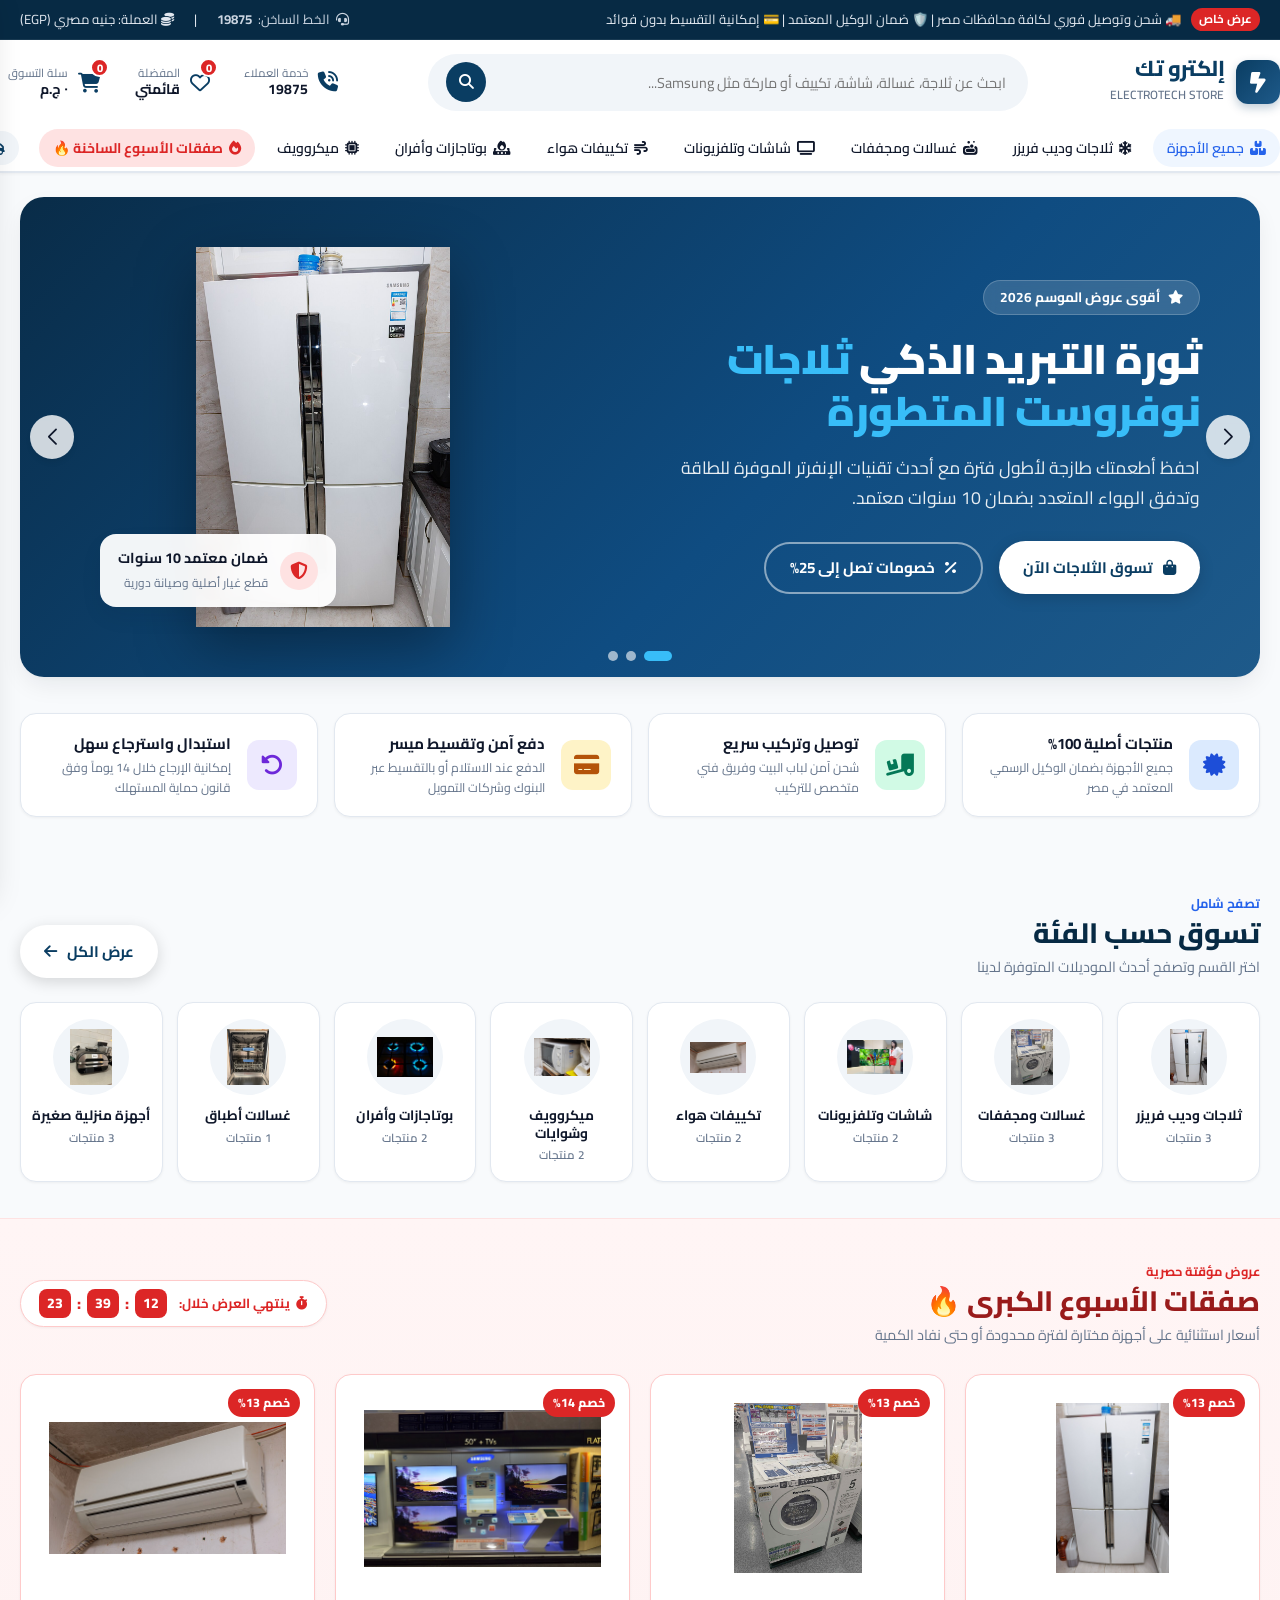
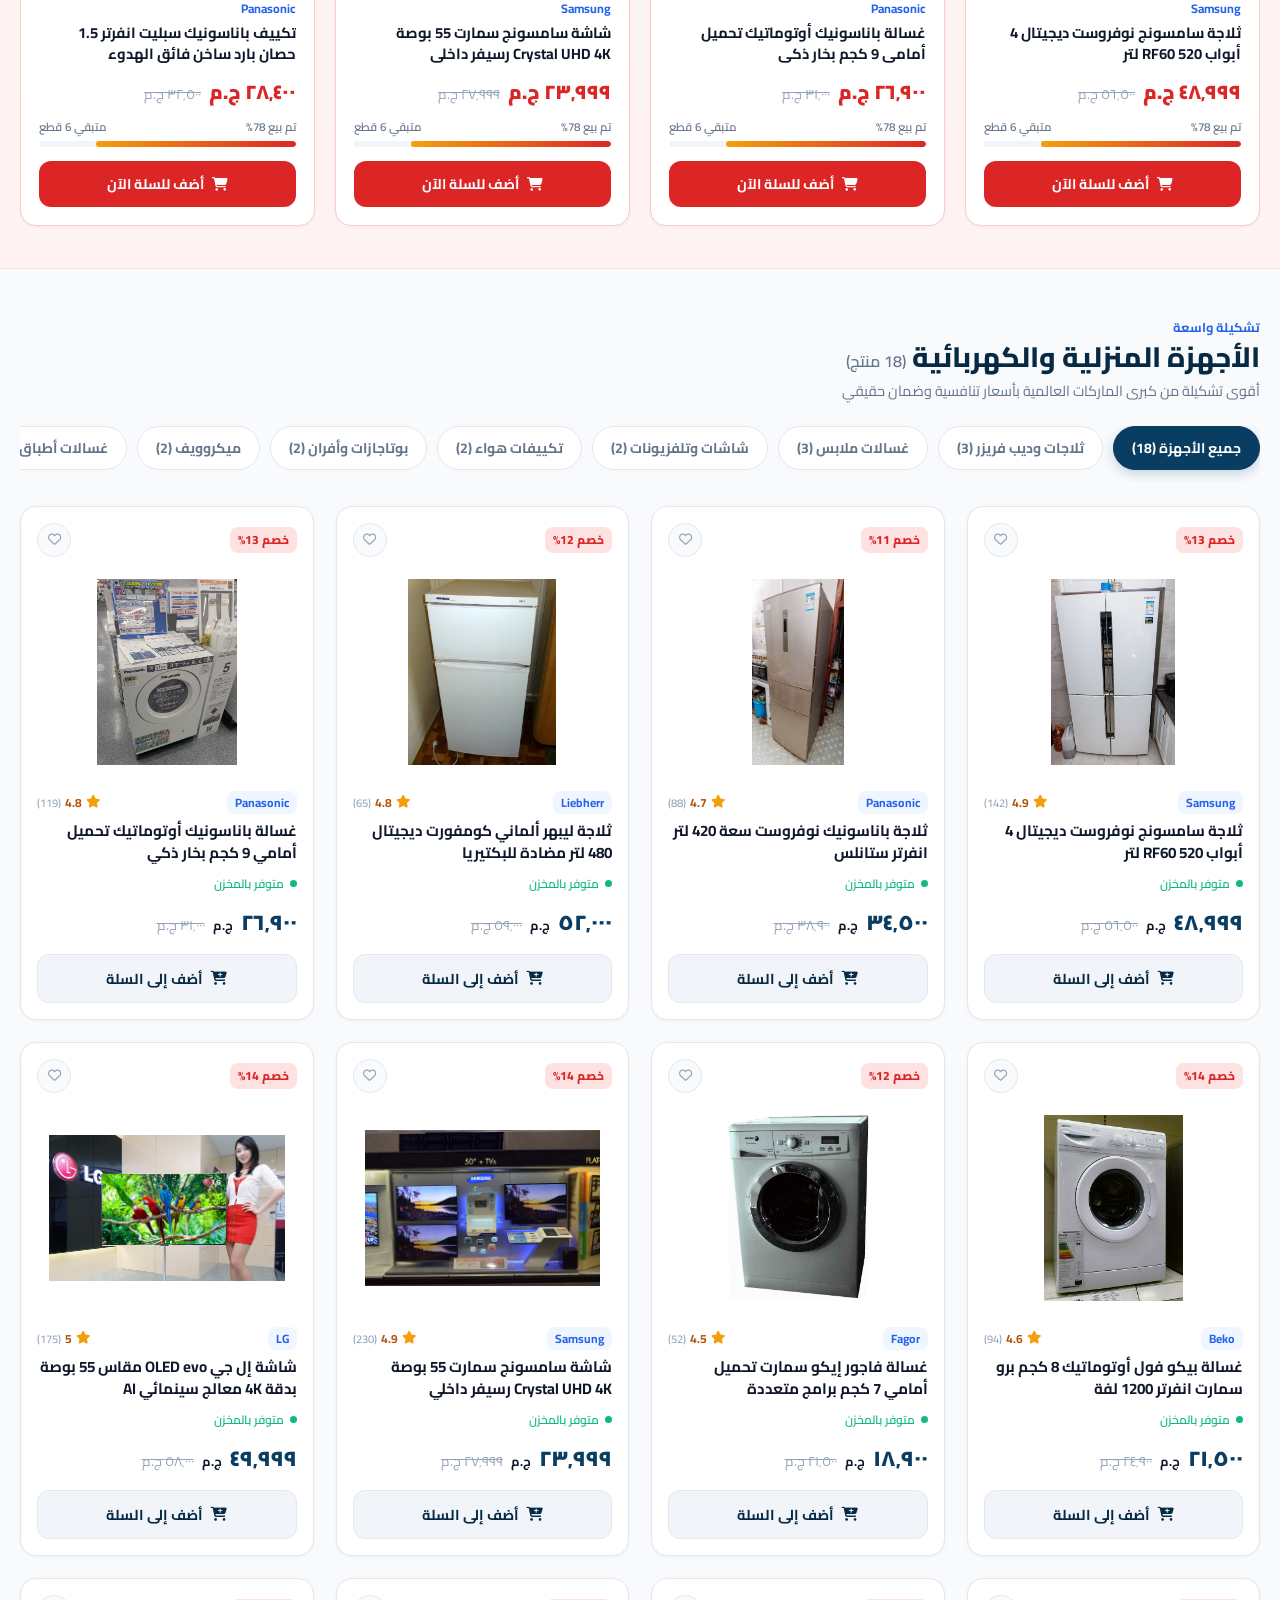
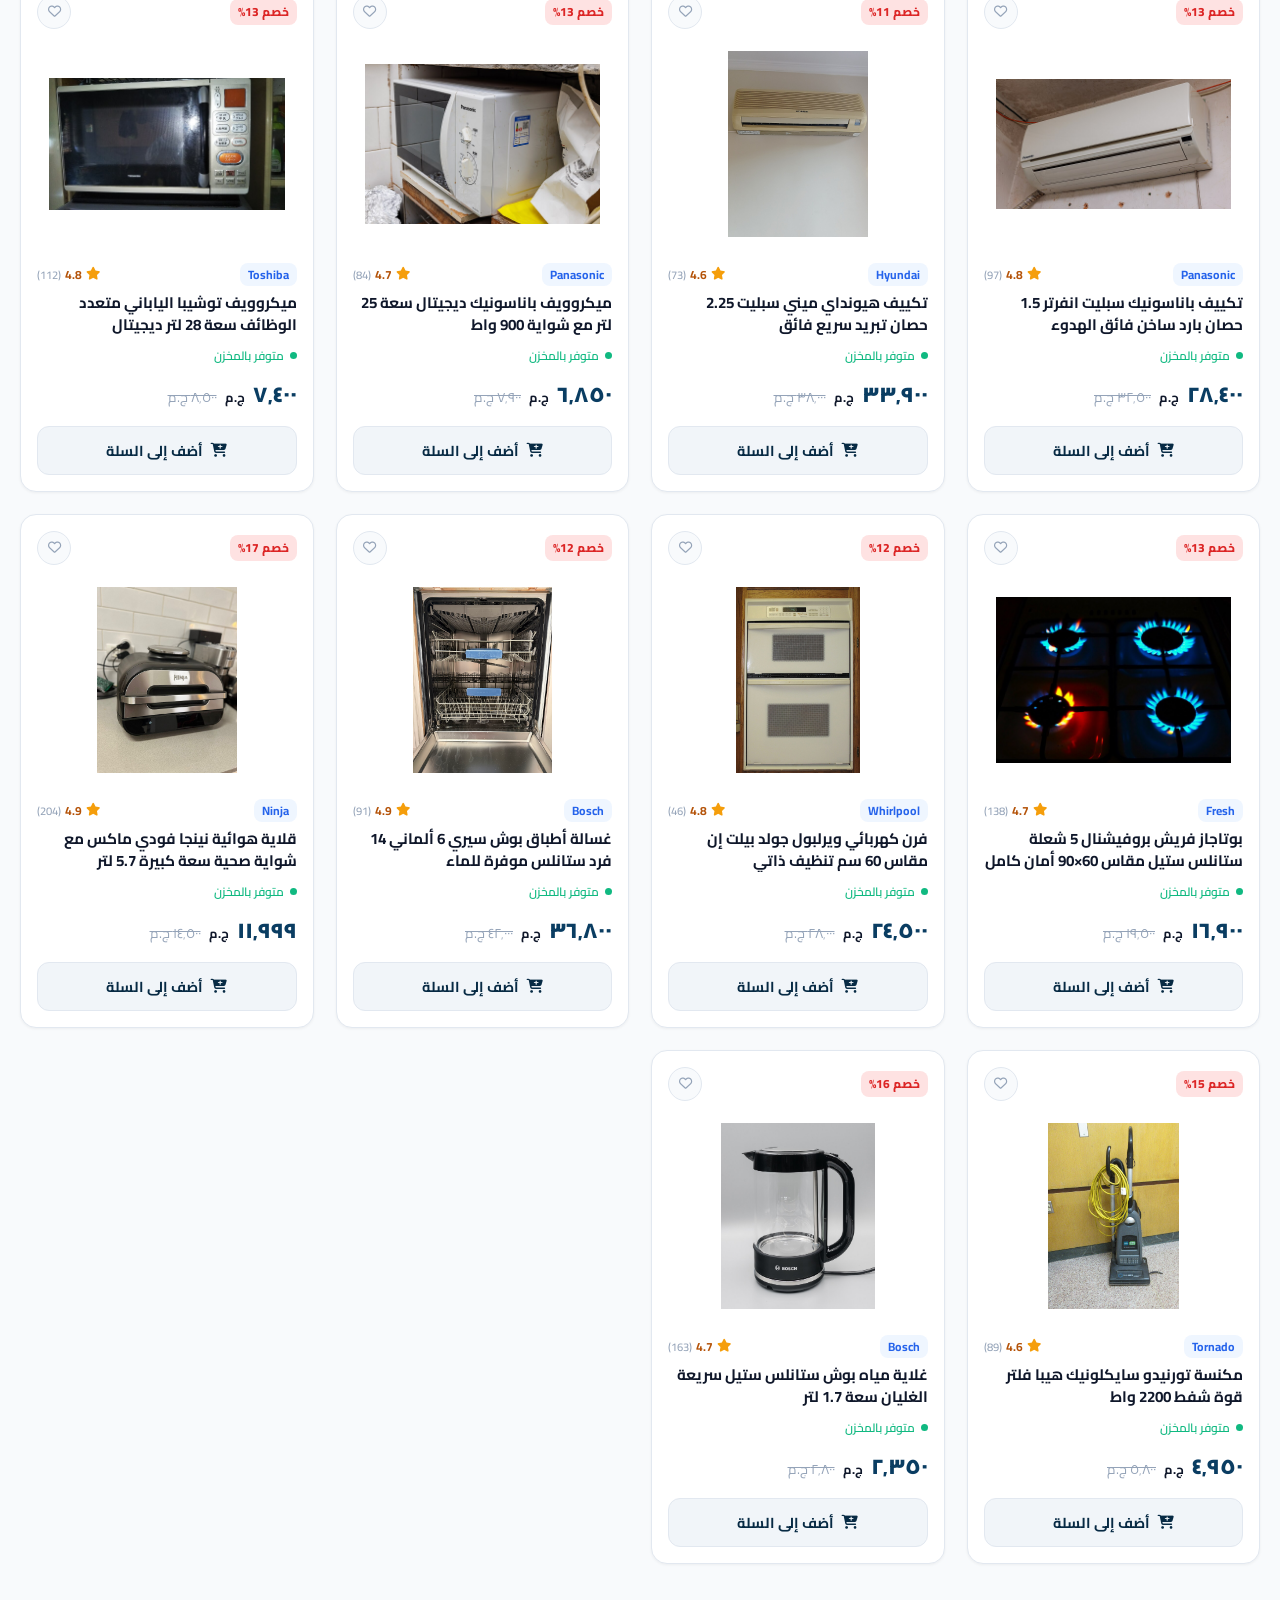
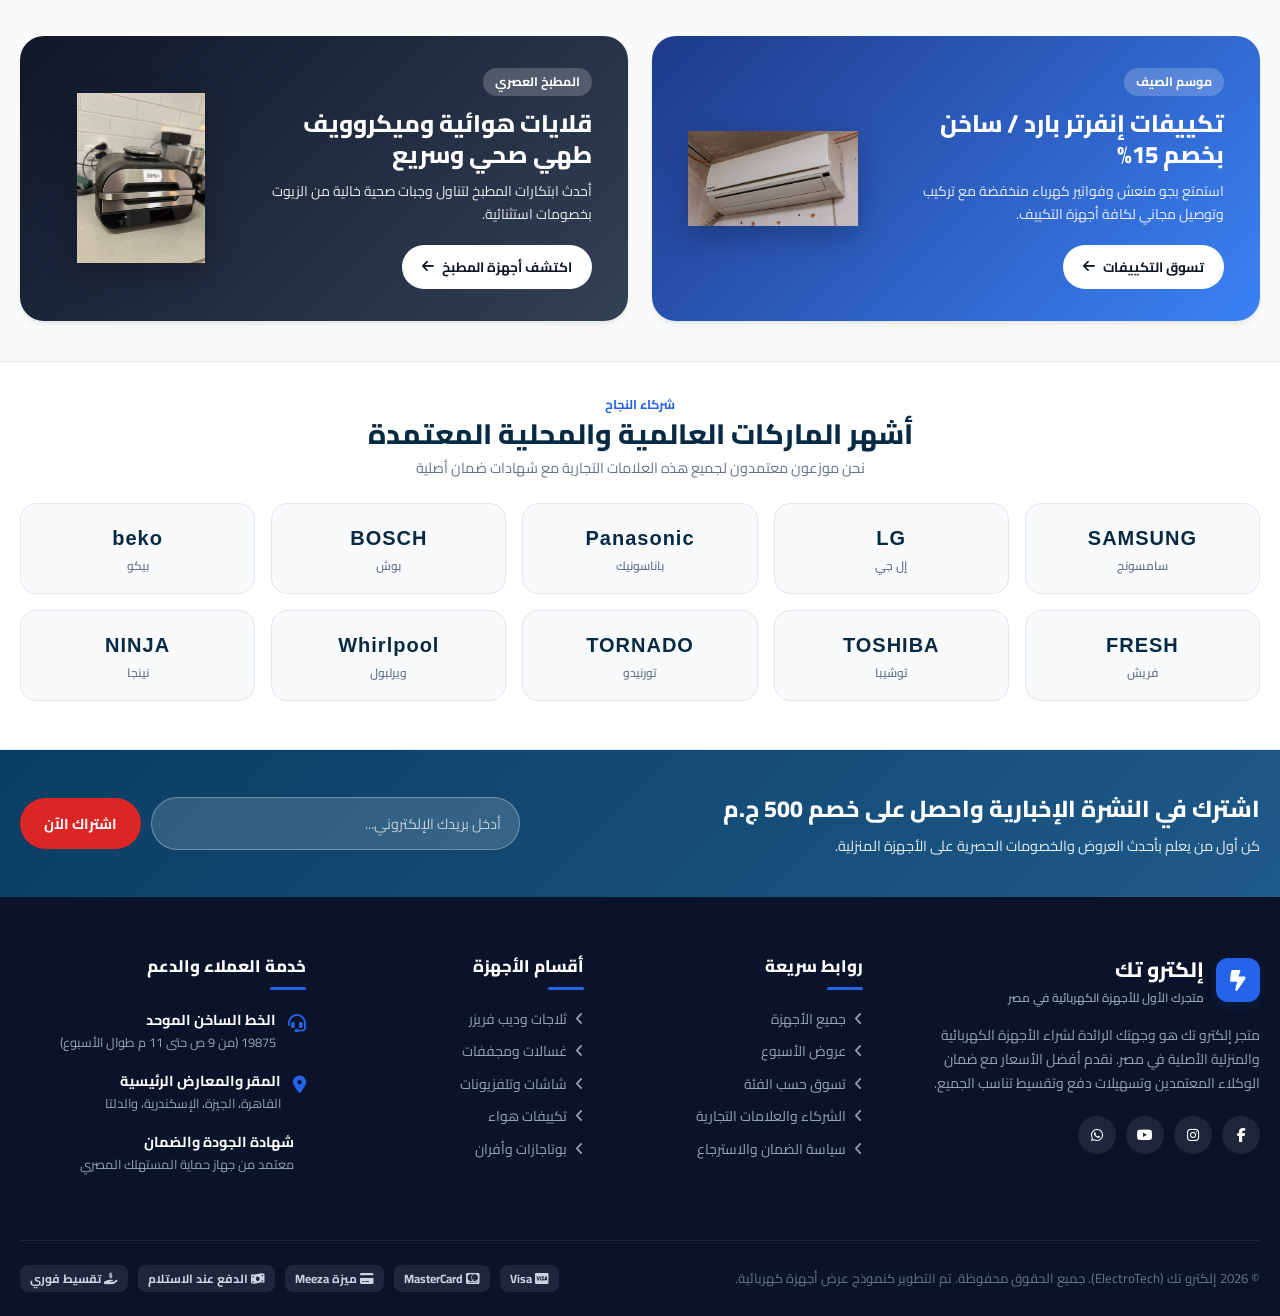
==== index.html @ 1dd2678b "Initial commit" ====
<!DOCTYPE html>
<html lang="ar" dir="rtl">
<head>
  <meta charset="UTF-8" />
  <meta name="viewport" content="width=device-width, initial-scale=1.0" />
  <title>إلكترو تك | ElectroTech — أكبر متجر للأجهزة الكهربائية والمنزلية في مصر</title>
  <meta name="description" content="تسوق أفضل الأجهزة الكهربائية والمنزلية في مصر: ثلاجات، غسالات، شاشات، تكييفات، وبوتاجازات بأفضل الأسعار وأقوى العروض مع ضمان الوكيل المعتمد." />

  <!-- Google Fonts: Cairo -->
  <link rel="preconnect" href="https://fonts.googleapis.com">
  <link rel="preconnect" href="https://fonts.gstatic.com" crossorigin>
  <link href="https://fonts.googleapis.com/css2?family=Cairo:wght@300;400;500;600;700;800;900&display=swap" rel="stylesheet">

  <!-- Font Awesome Icons -->
  <link rel="stylesheet" href="https://cdnjs.cloudflare.com/ajax/libs/font-awesome/6.5.1/css/all.min.css" integrity="sha512-DTOQO9RWCH3ppGqcWaEA1BIZOC6xxalwEsw9c2QQeAIftl+Vegovlnee1c9QX4TctnWMn13TZye+giMm8e2LwA==" crossorigin="anonymous" referrerpolicy="no-referrer" />

  <!-- Swiper.js Slider CSS -->
  <link rel="stylesheet" href="https://cdn.jsdelivr.net/npm/swiper@11/swiper-bundle.min.css" />

  <!-- Store Custom Stylesheet -->
  <link rel="stylesheet" href="css/style.css" />
</head>
<body>

  <!-- ============================================================
       TOP ANNOUNCEMENT BAR
       ============================================================ -->
  <div class="top-bar">
    <div class="container top-bar-inner">
      <div class="top-bar-notice">
        <span class="tag">عرض خاص</span>
        <span>🚚 شحن وتوصيل فوري لكافة محافظات مصر | 🛡️ ضمان الوكيل المعتمد | 💳 إمكانية التقسيط بدون فوائد</span>
      </div>
      <div class="top-bar-links">
        <a href="tel:19875"><i class="fa-solid fa-headset"></i> الخط الساخن: <strong>19875</strong></a>
        <span>|</span>
        <span><i class="fa-solid fa-coins"></i> العملة: جنيه مصري (EGP)</span>
      </div>
    </div>
  </div>

  <!-- ============================================================
       MAIN STORE HEADER
       ============================================================ -->
  <header class="main-header">
    <div class="container header-inner">
      
      <!-- Store Brand Logo -->
      <a href="index.html" class="brand-logo" aria-label="الصفحة الرئيسية إلكترو تك">
        <div class="logo-icon">
          <i class="fa-solid fa-bolt-lightning"></i>
        </div>
        <div class="logo-text">
          <h1>إلكترو تك</h1>
          <span>ELECTROTECH STORE</span>
        </div>
      </a>

      <!-- Prominent Search Bar with Live Suggestions -->
      <div class="header-search">
        <form class="search-form" id="search-form" action="#" onsubmit="return false;">
          <input 
            type="text" 
            id="main-search-input" 
            class="search-input" 
            placeholder="ابحث عن ثلاجة، غسالة، شاشة، تكييف أو ماركة مثل Samsung..." 
            autocomplete="off"
          />
          <button type="submit" class="search-btn" aria-label="بحث">
            <i class="fa-solid fa-magnifying-glass"></i>
          </button>
        </form>

        <!-- Live Search Dropdown -->
        <div class="search-results-dropdown" id="search-dropdown"></div>
      </div>

      <!-- Header Quick Actions -->
      <div class="header-actions">
        <!-- Hotline Support -->
        <a href="tel:19875" class="header-action-btn" title="خدمة العملاء">
          <div class="action-icon-wrap">
            <i class="fa-solid fa-phone-volume"></i>
          </div>
          <div class="action-text">
            <span class="action-label">خدمة العملاء</span>
            <span class="action-value">19875</span>
          </div>
        </a>

        <!-- Wishlist Button -->
        <button class="header-action-btn" onclick="filterByCategory('all')" title="قائمة المفضلة">
          <div class="action-icon-wrap">
            <i class="fa-regular fa-heart"></i>
            <span class="badge-count" id="wishlist-badge">0</span>
          </div>
          <div class="action-text">
            <span class="action-label">المفضلة</span>
            <span class="action-value">قائمتي</span>
          </div>
        </button>

        <!-- Cart Button -->
        <button class="header-action-btn" id="open-cart-btn" onclick="openCartDrawer()" title="سلة المشتريات">
          <div class="action-icon-wrap">
            <i class="fa-solid fa-cart-shopping"></i>
            <span class="badge-count" id="cart-badge">0</span>
          </div>
          <div class="action-text">
            <span class="action-label">سلة التسوق</span>
            <span class="action-value" id="cart-total-display">0 ج.م</span>
          </div>
        </button>
      </div>

    </div>

    <!-- Category Quick Navigation Bar -->
    <nav class="category-nav-bar" aria-label="أقسام المتجر">
      <div class="container cat-nav-inner">
        <div class="cat-nav-links">
          <a href="#featured-products-section" class="cat-nav-link active" onclick="filterByCategory('all')">
            <i class="fa-solid fa-boxes-stacked"></i> جميع الأجهزة
          </a>
          <a href="#featured-products-section" class="cat-nav-link" onclick="filterByCategory('refrigerators')">
            <i class="fa-solid fa-snowflake"></i> ثلاجات وديب فريزر
          </a>
          <a href="#featured-products-section" class="cat-nav-link" onclick="filterByCategory('washing-machines')">
            <i class="fa-solid fa-soap"></i> غسالات ومجففات
          </a>
          <a href="#featured-products-section" class="cat-nav-link" onclick="filterByCategory('tvs')">
            <i class="fa-solid fa-tv"></i> شاشات وتلفزيونات
          </a>
          <a href="#featured-products-section" class="cat-nav-link" onclick="filterByCategory('air-conditioners')">
            <i class="fa-solid fa-wind"></i> تكييفات هواء
          </a>
          <a href="#featured-products-section" class="cat-nav-link" onclick="filterByCategory('cookers')">
            <i class="fa-solid fa-fire-burner"></i> بوتاجازات وأفران
          </a>
          <a href="#featured-products-section" class="cat-nav-link" onclick="filterByCategory('microwaves')">
            <i class="fa-solid fa-microchip"></i> ميكروويف
          </a>
          <a href="#deals-section" class="cat-nav-link hot-deal">
            <i class="fa-solid fa-fire"></i> صفقات الأسبوع الساخنة 🔥
          </a>
        </div>
        <div class="hotline-badge">
          <i class="fa-solid fa-truck-fast"></i> توصيل سريع لباب البيت
        </div>
      </div>
    </nav>
  </header>

  <!-- ============================================================
       HERO SLIDER SECTION (Swiper.js)
       ============================================================ -->
  <section class="hero-section" aria-label="العروض الرئيسية">
    <div class="container">
      <div class="swiper hero-swiper hero-slider">
        <div class="swiper-wrapper">
          
          <!-- Slide 1: Refrigerators -->
          <div class="swiper-slide hero-slide slide-blue">
            <div class="hero-grid">
              <div class="hero-content">
                <div class="hero-badge-tag">
                  <i class="fa-solid fa-star"></i> أقوى عروض الموسم 2026
                </div>
                <h2 class="hero-title">ثورة التبريد الذكي <span>ثلاجات نوفروست المتطورة</span></h2>
                <p class="hero-subtitle">احفظ أطعمتك طازجة لأطول فترة مع أحدث تقنيات الإنفرتر الموفرة للطاقة وتدفق الهواء المتعدد بضمان 10 سنوات معتمد.</p>
                <div class="hero-cta-group">
                  <button class="btn btn-primary" onclick="filterByCategory('refrigerators')">
                    <i class="fa-solid fa-bag-shopping"></i> تسوق الثلاجات الآن
                  </button>
                  <a href="#deals-section" class="btn btn-outline-white">
                    <i class="fa-solid fa-percent"></i> خصومات تصل إلى 25%
                  </a>
                </div>
              </div>
              <div class="hero-visual">
                <div class="hero-img-wrap">
                  <img src="assets/images/products/fridge-01.jpg" alt="ثلاجة سامسونج نوفروست 4 أبواب" />
                </div>
                <div class="hero-floating-badge">
                  <div class="floating-badge-icon">
                    <i class="fa-solid fa-shield-halved"></i>
                  </div>
                  <div class="floating-badge-text">
                    <strong>ضمان معتمد 10 سنوات</strong>
                    <small>قطع غيار أصلية وصيانة دورية</small>
                  </div>
                </div>
              </div>
            </div>
          </div>

          <!-- Slide 2: Smart TVs -->
          <div class="swiper-slide hero-slide slide-dark">
            <div class="hero-grid">
              <div class="hero-content">
                <div class="hero-badge-tag">
                  <i class="fa-solid fa-film"></i> ترفيه منزلي سينمائي
                </div>
                <h2 class="hero-title">عالم السينما في منزلك <span>شاشات 4K و OLED الذكية</span></h2>
                <p class="hero-subtitle">ألوان طبيعية تنبض بالحياة، معالجات الذكاء الاصطناعي الفائقة، وصوت محيطي دولبي أتموس. استمتع بأقوى تجربة مشاهدة مع كبرى الماركات العالمية.</p>
                <div class="hero-cta-group">
                  <button class="btn btn-primary" onclick="filterByCategory('tvs')">
                    <i class="fa-solid fa-tv"></i> استكشف الشاشات
                  </button>
                  <a href="#deals-section" class="btn btn-outline-white">
                    <i class="fa-solid fa-credit-card"></i> تقسيط حتى 24 شهر بدون فوائد
                  </a>
                </div>
              </div>
              <div class="hero-visual">
                <div class="hero-img-wrap">
                  <img src="assets/images/products/tv-02.jpg" alt="شاشة إل جي OLED evo 4K" />
                </div>
                <div class="hero-floating-badge">
                  <div class="floating-badge-icon">
                    <i class="fa-solid fa-tags"></i>
                  </div>
                  <div class="floating-badge-text">
                    <strong>وفر حتى 8,000 ج.م</strong>
                    <small>عروض حصرية لفترة محدودة</small>
                  </div>
                </div>
              </div>
            </div>
          </div>

          <!-- Slide 3: Washing Machines -->
          <div class="swiper-slide hero-slide slide-burgundy">
            <div class="hero-grid">
              <div class="hero-content">
                <div class="hero-badge-tag">
                  <i class="fa-solid fa-wand-magic-sparkles"></i> عناية متكاملة بالملابس
                </div>
                <h2 class="hero-title">غسيل ذكي بالبخار <span>نظافة عميقة وتعقيم فائق</span></h2>
                <p class="hero-subtitle">أحدث غسالات التحميل الأمامي بمحركات الدفع المباشر وتقنية البخار الصحي للقضاء على 99.9% من البكتيريا وحماية أنسجة الأقمشة.</p>
                <div class="hero-cta-group">
                  <button class="btn btn-primary" onclick="filterByCategory('washing-machines')">
                    <i class="fa-solid fa-soap"></i> تسوق الغسالات
                  </button>
                  <a href="#deals-section" class="btn btn-outline-white">
                    <i class="fa-solid fa-truck"></i> توصيل وتركيب مجاني
                  </a>
                </div>
              </div>
              <div class="hero-visual">
                <div class="hero-img-wrap">
                  <img src="assets/images/products/washer-01.jpg" alt="غسالة باناسونيك بالبخار الذكي" />
                </div>
                <div class="hero-floating-badge">
                  <div class="floating-badge-icon">
                    <i class="fa-solid fa-bolt"></i>
                  </div>
                  <div class="floating-badge-text">
                    <strong>توفير 40% في استهلاك الطاقة</strong>
                    <small>مستوى كفاءة طاقة A+++</small>
                  </div>
                </div>
              </div>
            </div>
          </div>

        </div>

        <!-- Slider Controls -->
        <div class="swiper-pagination"></div>
        <div class="swiper-button-next"></div>
        <div class="swiper-button-prev"></div>
      </div>
    </div>
  </section>

  <!-- ============================================================
       TRUST & BENEFITS SECTION
       ============================================================ -->
  <section class="trust-section" aria-label="مزايا التسوق">
    <div class="container">
      <div class="trust-grid">
        
        <div class="trust-card">
          <div class="trust-icon blue">
            <i class="fa-solid fa-certificate"></i>
          </div>
          <div class="trust-info">
            <h3>منتجات أصلية 100%</h3>
            <p>جميع الأجهزة بضمان الوكيل الرسمي المعتمد في مصر</p>
          </div>
        </div>

        <div class="trust-card">
          <div class="trust-icon green">
            <i class="fa-solid fa-truck-ramp-box"></i>
          </div>
          <div class="trust-info">
            <h3>توصيل وتركيب سريع</h3>
            <p>شحن آمن لباب البيت وفريق فني متخصص للتركيب</p>
          </div>
        </div>

        <div class="trust-card">
          <div class="trust-icon amber">
            <i class="fa-solid fa-credit-card"></i>
          </div>
          <div class="trust-info">
            <h3>دفع آمن وتقسيط ميسر</h3>
            <p>الدفع عند الاستلام أو بالتقسيط عبر البنوك وشركات التمويل</p>
          </div>
        </div>

        <div class="trust-card">
          <div class="trust-icon purple">
            <i class="fa-solid fa-rotate-left"></i>
          </div>
          <div class="trust-info">
            <h3>استبدال واسترجاع سهل</h3>
            <p>إمكانية الإرجاع خلال 14 يوماً وفق قانون حماية المستهلك</p>
          </div>
        </div>

      </div>
    </div>
  </section>

  <!-- ============================================================
       SHOP BY CATEGORY SECTION
       ============================================================ -->
  <section class="section" id="categories-section" aria-label="أقسام المنتجات">
    <div class="container">
      <div class="section-header">
        <div class="section-title-wrap">
          <span class="section-badge">تصفح شامل</span>
          <h2 class="section-title">تسوق حسب الفئة</h2>
          <p class="section-subtitle">اختر القسم وتصفح أحدث الموديلات المتوفرة لدينا</p>
        </div>
        <button class="btn btn-primary" onclick="resetFilters()">
          <span>عرض الكل</span>
          <i class="fa-solid fa-arrow-left"></i>
        </button>
      </div>

      <!-- Categories Container rendered dynamically -->
      <div class="categories-container" id="categories-container"></div>
    </div>
  </section>

  <!-- ============================================================
       FLASH DEALS / OFFERS OF THE WEEK
       ============================================================ -->
  <section class="deals-section" id="deals-section" aria-label="عروض الأسبوع">
    <div class="container">
      
      <div class="deals-header">
        <div class="section-title-wrap">
          <span class="section-badge" style="color: var(--sale);">عروض مؤقتة حصرية</span>
          <h2 class="section-title" style="color: #991b1b;">صفقات الأسبوع الكبرى 🔥</h2>
          <p class="section-subtitle">أسعار استثنائية على أجهزة مختارة لفترة محدودة أو حتى نفاد الكمية</p>
        </div>

        <!-- Live Countdown Timer -->
        <div class="deals-countdown-box">
          <div class="countdown-label">
            <i class="fa-solid fa-stopwatch"></i> ينتهي العرض خلال:
          </div>
          <div class="countdown-timer">
            <span class="time-unit" id="timer-hours">23</span>
            <span class="time-sep">:</span>
            <span class="time-unit" id="timer-mins">45</span>
            <span class="time-sep">:</span>
            <span class="time-unit" id="timer-secs">18</span>
          </div>
        </div>
      </div>

      <!-- Deals Cards Container rendered dynamically -->
      <div class="deals-grid" id="deals-container"></div>

    </div>
  </section>

  <!-- ============================================================
       FEATURED PRODUCTS SECTION
       ============================================================ -->
  <section class="products-section" id="featured-products-section" aria-label="منتجات المتجر">
    <div class="container">
      
      <div class="section-header">
        <div class="section-title-wrap">
          <span class="section-badge">تشكيلة واسعة</span>
          <h2 class="section-title">الأجهزة المنزلية والكهربائية <span id="products-count" style="font-size: 1rem; color: var(--text-muted); font-weight: 600;"></span></h2>
          <p class="section-subtitle">أقوى تشكيلة من كبرى الماركات العالمية بأسعار تنافسية وضمان حقيقي</p>
        </div>
      </div>

      <!-- Category Filter Tabs -->
      <div class="filter-tabs-wrapper">
        <button class="filter-tab-btn active" data-category="all" onclick="filterByCategory('all')">جميع الأجهزة (18)</button>
        <button class="filter-tab-btn" data-category="refrigerators" onclick="filterByCategory('refrigerators')">ثلاجات وديب فريزر (3)</button>
        <button class="filter-tab-btn" data-category="washing-machines" onclick="filterByCategory('washing-machines')">غسالات ملابس (3)</button>
        <button class="filter-tab-btn" data-category="tvs" onclick="filterByCategory('tvs')">شاشات وتلفزيونات (2)</button>
        <button class="filter-tab-btn" data-category="air-conditioners" onclick="filterByCategory('air-conditioners')">تكييفات هواء (2)</button>
        <button class="filter-tab-btn" data-category="cookers" onclick="filterByCategory('cookers')">بوتاجازات وأفران (2)</button>
        <button class="filter-tab-btn" data-category="microwaves" onclick="filterByCategory('microwaves')">ميكروويف (2)</button>
        <button class="filter-tab-btn" data-category="dishwashers" onclick="filterByCategory('dishwashers')">غسالات أطباق (1)</button>
        <button class="filter-tab-btn" data-category="small-appliances" onclick="filterByCategory('small-appliances')">أجهزة صغيرة (3)</button>
      </div>

      <!-- Main Products Grid (18 real cards) -->
      <div class="products-grid" id="products-grid"></div>

    </div>
  </section>

  <!-- ============================================================
       PROMOTIONAL DUAL BANNERS
       ============================================================ -->
  <section class="promo-banners-section" aria-label="لافتات ترويجية">
    <div class="container">
      <div class="promo-grid">
        
        <!-- Banner 1: ACs -->
        <div class="promo-banner blue">
          <div class="promo-content">
            <span class="promo-tag">موسم الصيف</span>
            <h3 class="promo-title">تكييفات إنفرتر بارد / ساخن بخصم 15%</h3>
            <p class="promo-desc">استمتع بجو منعش وفواتير كهرباء منخفضة مع تركيب وتوصيل مجاني لكافة أجهزة التكييف.</p>
            <button class="promo-btn" onclick="filterByCategory('air-conditioners')">
              <span>تسوق التكييفات</span>
              <i class="fa-solid fa-arrow-left"></i>
            </button>
          </div>
          <div class="promo-img-wrap">
            <img src="assets/images/products/ac-01.jpg" alt="تكييف انفرتر سبليت" />
          </div>
        </div>

        <!-- Banner 2: Kitchen Appliances -->
        <div class="promo-banner dark">
          <div class="promo-content">
            <span class="promo-tag">المطبخ العصري</span>
            <h3 class="promo-title">قلايات هوائية وميكروويف طهي صحي وسريع</h3>
            <p class="promo-desc">أحدث ابتكارات المطبخ لتناول وجبات صحية خالية من الزيوت بخصومات استثنائية.</p>
            <button class="promo-btn" onclick="filterByCategory('small-appliances')">
              <span>اكتشف أجهزة المطبخ</span>
              <i class="fa-solid fa-arrow-left"></i>
            </button>
          </div>
          <div class="promo-img-wrap">
            <img src="assets/images/products/small-01.jpg" alt="قلاية هوائية نينجا" />
          </div>
        </div>

      </div>
    </div>
  </section>

  <!-- ============================================================
       TRUSTED BRANDS STRIP
       ============================================================ -->
  <section class="brands-section" aria-label="العلامات التجارية المعتمدة">
    <div class="container">
      <div class="section-header" style="justify-content: center; text-align: center; margin-bottom: 24px;">
        <div class="section-title-wrap">
          <span class="section-badge">شركاء النجاح</span>
          <h2 class="section-title">أشهر الماركات العالمية والمحلية المعتمدة</h2>
          <p class="section-subtitle">نحن موزعون معتمدون لجميع هذه العلامات التجارية مع شهادات ضمان أصلية</p>
        </div>
      </div>
      
      <!-- Brands Grid rendered dynamically -->
      <div class="brands-grid" id="brands-container"></div>
    </div>
  </section>

  <!-- ============================================================
       NEWSLETTER STRIP
       ============================================================ -->
  <section class="newsletter-strip" aria-label="النشرة البريدية">
    <div class="container">
      <div class="newsletter-inner">
        <div class="newsletter-text">
          <h3>اشترك في النشرة الإخبارية واحصل على خصم 500 ج.م</h3>
          <p>كن أول من يعلم بأحدث العروض والخصومات الحصرية على الأجهزة المنزلية.</p>
        </div>
        <form class="newsletter-form" onsubmit="event.preventDefault(); showToast('تم الاشتراك بنجاح', 'شكراً لاشتراكك في نشرة العروض الحصرية'); this.reset();">
          <input type="email" class="newsletter-input" placeholder="أدخل بريدك الإلكتروني..." required />
          <button type="submit" class="newsletter-btn">اشتراك الآن</button>
        </form>
      </div>
    </div>
  </section>

  <!-- ============================================================
       STORE FOOTER
       ============================================================ -->
  <footer class="site-footer">
    <div class="container">
      <div class="footer-grid">
        
        <!-- About ElectroTech -->
        <div class="footer-col footer-about">
          <div class="brand-logo" style="margin-bottom: 16px;">
            <div class="logo-icon" style="background: var(--accent);">
              <i class="fa-solid fa-bolt-lightning"></i>
            </div>
            <div class="logo-text">
              <h3 style="color:#fff; font-size:1.3rem; font-weight:800;">إلكترو تك</h3>
              <span style="color:#94a3b8;">متجرك الأول للأجهزة الكهربائية في مصر</span>
            </div>
          </div>
          <p>متجر إلكترو تك هو وجهتك الرائدة لشراء الأجهزة الكهربائية والمنزلية الأصلية في مصر. نقدم أفضل الأسعار مع ضمان الوكلاء المعتمدين وتسهيلات دفع وتقسيط تناسب الجميع.</p>
          <div class="footer-socials">
            <a href="#" class="social-link" aria-label="Facebook"><i class="fa-brands fa-facebook-f"></i></a>
            <a href="#" class="social-link" aria-label="Instagram"><i class="fa-brands fa-instagram"></i></a>
            <a href="#" class="social-link" aria-label="YouTube"><i class="fa-brands fa-youtube"></i></a>
            <a href="#" class="social-link" aria-label="WhatsApp"><i class="fa-brands fa-whatsapp"></i></a>
          </div>
        </div>

        <!-- Quick Links -->
        <div class="footer-col">
          <h4>روابط سريعة</h4>
          <ul class="footer-links">
            <li><a href="#featured-products-section" onclick="filterByCategory('all')"><i class="fa-solid fa-angle-left"></i> جميع الأجهزة</a></li>
            <li><a href="#deals-section"><i class="fa-solid fa-angle-left"></i> عروض الأسبوع</a></li>
            <li><a href="#categories-section"><i class="fa-solid fa-angle-left"></i> تسوق حسب الفئة</a></li>
            <li><a href="#categories-section"><i class="fa-solid fa-angle-left"></i> الشركاء والعلامات التجارية</a></li>
            <li><a href="#"><i class="fa-solid fa-angle-left"></i> سياسة الضمان والاسترجاع</a></li>
          </ul>
        </div>

        <!-- Appliance Categories -->
        <div class="footer-col">
          <h4>أقسام الأجهزة</h4>
          <ul class="footer-links">
            <li><a href="#featured-products-section" onclick="filterByCategory('refrigerators')"><i class="fa-solid fa-angle-left"></i> ثلاجات وديب فريزر</a></li>
            <li><a href="#featured-products-section" onclick="filterByCategory('washing-machines')"><i class="fa-solid fa-angle-left"></i> غسالات ومجففات</a></li>
            <li><a href="#featured-products-section" onclick="filterByCategory('tvs')"><i class="fa-solid fa-angle-left"></i> شاشات وتلفزيونات</a></li>
            <li><a href="#featured-products-section" onclick="filterByCategory('air-conditioners')"><i class="fa-solid fa-angle-left"></i> تكييفات هواء</a></li>
            <li><a href="#featured-products-section" onclick="filterByCategory('cookers')"><i class="fa-solid fa-angle-left"></i> بوتاجازات وأفران</a></li>
          </ul>
        </div>

        <!-- Customer Service & Contact -->
        <div class="footer-col">
          <h4>خدمة العملاء والدعم</h4>
          
          <div class="footer-contact-item">
            <div class="footer-contact-icon">
              <i class="fa-solid fa-headset"></i>
            </div>
            <div>
              <strong>الخط الساخن الموحد</strong>
              <span>19875 (من 9 ص حتى 11 م طوال الأسبوع)</span>
            </div>
          </div>

          <div class="footer-contact-item">
            <div class="footer-contact-icon">
              <i class="fa-solid fa-location-dot"></i>
            </div>
            <div>
              <strong>المقر والمعارض الرئيسية</strong>
              <span>القاهرة، الجيزة، الإسكندرية، والدلتا</span>
            </div>
          </div>

          <div class="footer-contact-item">
            <div class="footer-contact-icon">
              <i class="fa-solid fa-shield-check"></i>
            </div>
            <div>
              <strong>شهادة الجودة والضمان</strong>
              <span>معتمد من جهاز حماية المستهلك المصري</span>
            </div>
          </div>

        </div>

      </div>

      <!-- Bottom Bar with Payment Icons -->
      <div class="footer-bottom">
        <div class="footer-copyright">
          © 2026 إلكترو تك (ElectroTech). جميع الحقوق محفوظة. تم التطوير كنموذج عرض أجهزة كهربائية.
        </div>
        <div class="footer-payments">
          <span class="payment-badge"><i class="fa-brands fa-cc-visa"></i> Visa</span>
          <span class="payment-badge"><i class="fa-brands fa-cc-mastercard"></i> MasterCard</span>
          <span class="payment-badge"><i class="fa-solid fa-credit-card"></i> ميزة Meeza</span>
          <span class="payment-badge"><i class="fa-solid fa-money-bill-wave"></i> الدفع عند الاستلام</span>
          <span class="payment-badge"><i class="fa-solid fa-hand-holding-dollar"></i> تقسيط فوري</span>
        </div>
      </div>
    </div>
  </footer>

  <!-- ============================================================
       OFFCANVAS CART DRAWER COMPONENT
       ============================================================ -->
  <div class="cart-drawer-overlay" id="cart-drawer-overlay" onclick="closeCartDrawer()"></div>
  <aside class="cart-drawer" id="cart-drawer" aria-label="سلة التسوق">
    <div class="cart-drawer-header">
      <h3>
        <i class="fa-solid fa-cart-shopping" style="color: var(--accent);"></i>
        <span>سلة المشتريات</span>
        <span id="drawer-cart-count" style="font-size: 0.85rem; color: var(--text-muted); font-weight: 600;">(0 قطع)</span>
      </h3>
      <button class="cart-close-btn" onclick="closeCartDrawer()" aria-label="إغلاق السلة">
        <i class="fa-solid fa-xmark"></i>
      </button>
    </div>

    <!-- Scrollable Drawer Items List -->
    <div class="cart-drawer-body" id="cart-drawer-body"></div>

    <!-- Drawer Footer with Subtotal & Checkout -->
    <div class="cart-drawer-footer" id="cart-drawer-footer"></div>
  </aside>

  <!-- ============================================================
       QUICK CHECKOUT MODAL
       ============================================================ -->
  <div class="checkout-modal-overlay" id="checkout-modal-overlay">
    <div class="checkout-modal-card">
      <div id="checkout-modal-content">
        <div style="display: flex; align-items: center; justify-content: space-between; margin-bottom: 20px;">
          <h3 style="margin: 0; font-size: 1.3rem;">
            <i class="fa-solid fa-truck-fast" style="color: var(--primary);"></i> إتمام الشراء والتوصيل
          </h3>
          <button class="cart-close-btn" onclick="closeCheckoutModal()" aria-label="إغلاق">
            <i class="fa-solid fa-xmark"></i>
          </button>
        </div>

        <p style="text-align: right; margin-bottom: 18px; font-size: 0.875rem;">
          أدخل بيانات التوصيل وسيتم تأكيد طلبك وشحنه فوراً مع الدفع عند الاستلام.
        </p>

        <form onsubmit="handleCheckoutSubmit(event)" style="text-align: right;">
          <div style="margin-bottom: 14px;">
            <label style="display: block; font-weight: 700; font-size: 0.85rem; margin-bottom: 6px;">الاسم بالكامل *</label>
            <input type="text" id="customer-name" class="newsletter-input" style="width: 100%; color: var(--text-main); background: var(--bg-subtle); border-color: var(--border-color);" placeholder="مثال: أحمد عبد الرحمن" required />
          </div>

          <div style="margin-bottom: 14px;">
            <label style="display: block; font-weight: 700; font-size: 0.85rem; margin-bottom: 6px;">رقم الهاتف / الموبايل *</label>
            <input type="tel" id="customer-phone" class="newsletter-input" style="width: 100%; color: var(--text-main); background: var(--bg-subtle); border-color: var(--border-color); direction: ltr; text-align: right;" placeholder="01XXXXXXXXX" pattern="01[0-9]{9}" required />
          </div>

          <div style="margin-bottom: 14px;">
            <label style="display: block; font-weight: 700; font-size: 0.85rem; margin-bottom: 6px;">المحافظة والمدينة *</label>
            <select id="customer-city" class="newsletter-input" style="width: 100%; color: var(--text-main); background: var(--bg-subtle); border-color: var(--border-color);" required>
              <option value="القاهرة">القاهرة</option>
              <option value="الجيزة">الجيزة</option>
              <option value="الإسكندرية">الإسكندرية</option>
              <option value="القليوبية">القليوبية</option>
              <option value="الشرقية">الشرقية</option>
              <option value="الدقهلية">الدقهلية</option>
              <option value="الغربية">الغربية</option>
              <option value="باقي المحافظات">باقي المحافظات</option>
            </select>
          </div>

          <div style="margin-bottom: 18px;">
            <label style="display: block; font-weight: 700; font-size: 0.85rem; margin-bottom: 6px;">العنوان بالتفصيل *</label>
            <input type="text" id="customer-address" class="newsletter-input" style="width: 100%; color: var(--text-main); background: var(--bg-subtle); border-color: var(--border-color);" placeholder="اسم الشارع، رقم العقار، رقم الشقة" required />
          </div>

          <div class="order-details-box" style="margin-bottom: 20px;">
            <div class="order-detail-row">
              <span>عدد الأجهزة:</span>
              <strong id="checkout-items-count">0 أجهزة</strong>
            </div>
            <div class="order-detail-row">
              <span>مصاريف الشحن والتركيب:</span>
              <span style="color: var(--success); font-weight: 700;">مجاني</span>
            </div>
            <div class="order-detail-row">
              <span>المبلغ الإجمالي للدفع:</span>
              <span id="checkout-total-price" style="color: var(--sale); font-size: 1.2rem; font-weight: 900;">0 ج.م</span>
            </div>
          </div>

          <button type="submit" class="cart-checkout-btn">
            <i class="fa-solid fa-check"></i>
            <span>تأكيد الطلب وشحن الأجهزة</span>
          </button>
        </form>
      </div>
    </div>
  </div>

  <!-- Toast Notification Container -->
  <div class="toast-container" id="toast-container"></div>

  <!-- Swiper.js Bundle Script -->
  <script src="https://cdn.jsdelivr.net/npm/swiper@11/swiper-bundle.min.js"></script>

  <!-- Store Data & App Scripts -->
  <script src="js/data.js"></script>
  <script src="js/app.js"></script>
</body>
</html>
---- css/style.css ----
/* ============================================================
   ELECTROTECH — PREMIUM ELECTRICAL APPLIANCES STORE STYLING
   RTL First, Clean Commercial Aesthetic, Cairo Typography
   ============================================================ */

@import url('https://fonts.googleapis.com/css2?family=Cairo:wght@300;400;500;600;700;800;900&display=swap');

:root {
  --primary: #0a3d62;
  --primary-dark: #072a44;
  --primary-light: #1e5a8a;
  --primary-gradient: linear-gradient(135deg, #0a3d62 0%, #1e5a8a 100%);
  
  --accent: #2563eb;
  --accent-light: #eff6ff;
  
  --sale: #dc2626;
  --sale-light: #fee2e2;
  
  --gold: #f59e0b;
  --gold-light: #fef3c7;
  
  --success: #10b981;
  --success-light: #d1fae5;
  
  --bg-page: #f8fafc;
  --bg-surface: #ffffff;
  --bg-subtle: #f1f5f9;
  
  --text-main: #0f172a;
  --text-muted: #64748b;
  --text-light: #94a3b8;
  
  --border-color: #e2e8f0;
  --border-focus: #3b82f6;
  
  --radius-sm: 8px;
  --radius-md: 12px;
  --radius-lg: 16px;
  --radius-xl: 24px;
  --radius-full: 9999px;
  
  --shadow-sm: 0 1px 3px rgba(0, 0, 0, 0.05);
  --shadow-md: 0 4px 6px -1px rgba(0, 0, 0, 0.07), 0 2px 4px -2px rgba(0, 0, 0, 0.05);
  --shadow-lg: 0 10px 25px -3px rgba(15, 23, 42, 0.08), 0 4px 6px -4px rgba(15, 23, 42, 0.04);
  --shadow-hover: 0 20px 30px -5px rgba(10, 61, 98, 0.12), 0 8px 10px -6px rgba(10, 61, 98, 0.06);
  
  --transition: all 0.25s cubic-bezier(0.4, 0, 0.2, 1);
}

/* Base Reset & Typography */
*, *::before, *::after {
  box-sizing: border-box;
  margin: 0;
  padding: 0;
}

html {
  font-size: 16px;
  scroll-behavior: smooth;
  direction: rtl;
}

body {
  font-family: 'Cairo', -apple-system, BlinkMacSystemFont, 'Segoe UI', Roboto, sans-serif;
  background-color: var(--bg-page);
  color: var(--text-main);
  line-height: 1.6;
  overflow-x: hidden;
  text-align: right;
  -webkit-font-smoothing: antialiased;
}

a {
  color: inherit;
  text-decoration: none;
  transition: var(--transition);
}

img {
  max-width: 100%;
  height: auto;
  display: block;
}

button, input, select {
  font-family: inherit;
}

/* Layout Utilities */
.container {
  width: 100%;
  max-width: 1320px;
  margin-left: auto;
  margin-right: auto;
  padding-left: 20px;
  padding-right: 20px;
}

/* ============================================================
   TOP ANNOUNCEMENT BAR
   ============================================================ */
.top-bar {
  background: var(--primary-dark);
  color: #e2e8f0;
  font-size: 0.825rem;
  padding: 8px 0;
  border-bottom: 1px solid rgba(255, 255, 255, 0.08);
}

.top-bar-inner {
  display: flex;
  align-items: center;
  justify-content: space-between;
  gap: 15px;
  flex-wrap: wrap;
}

.top-bar-notice {
  display: flex;
  align-items: center;
  gap: 10px;
}

.top-bar-notice .tag {
  background: var(--sale);
  color: #fff;
  padding: 2px 8px;
  border-radius: var(--radius-full);
  font-weight: 700;
  font-size: 0.725rem;
}

.top-bar-links {
  display: flex;
  align-items: center;
  gap: 20px;
}

.top-bar-links a {
  display: inline-flex;
  align-items: center;
  gap: 6px;
  color: #cbd5e1;
}

.top-bar-links a:hover {
  color: #ffffff;
}

/* ============================================================
   MAIN HEADER
   ============================================================ */
.main-header {
  background: var(--bg-surface);
  box-shadow: var(--shadow-sm);
  position: sticky;
  top: 0;
  z-index: 1000;
  border-bottom: 1px solid var(--border-color);
}

.header-inner {
  display: flex;
  align-items: center;
  justify-content: space-between;
  padding: 14px 0;
  gap: 24px;
}

/* Logo */
.brand-logo {
  display: flex;
  align-items: center;
  gap: 12px;
  text-decoration: none;
  flex-shrink: 0;
}

.logo-icon {
  width: 44px;
  height: 44px;
  background: var(--primary-gradient);
  color: #ffffff;
  border-radius: var(--radius-md);
  display: flex;
  align-items: center;
  justify-content: center;
  font-size: 1.3rem;
  box-shadow: 0 4px 10px rgba(10, 61, 98, 0.25);
}

.logo-text h1 {
  font-size: 1.35rem;
  font-weight: 800;
  color: var(--primary);
  line-height: 1.1;
  letter-spacing: -0.5px;
}

.logo-text span {
  font-size: 0.75rem;
  color: var(--text-muted);
  font-weight: 600;
}

/* Search Bar */
.header-search {
  flex: 1;
  max-width: 600px;
  position: relative;
}

.search-form {
  display: flex;
  align-items: center;
  background: var(--bg-subtle);
  border: 2px solid transparent;
  border-radius: var(--radius-full);
  padding: 3px 6px 3px 16px;
  transition: var(--transition);
}

.search-form:focus-within {
  background: #ffffff;
  border-color: var(--accent);
  box-shadow: 0 0 0 4px rgba(37, 99, 235, 0.1);
}

.search-category-select {
  border: none;
  background: transparent;
  padding: 8px 12px;
  font-size: 0.85rem;
  font-weight: 600;
  color: var(--text-main);
  outline: none;
  border-left: 1px solid var(--border-color);
  cursor: pointer;
}

.search-input {
  flex: 1;
  border: none;
  background: transparent;
  padding: 10px 14px;
  font-size: 0.9rem;
  color: var(--text-main);
  outline: none;
}

.search-btn {
  background: var(--primary);
  color: #ffffff;
  border: none;
  width: 40px;
  height: 40px;
  border-radius: var(--radius-full);
  display: flex;
  align-items: center;
  justify-content: center;
  cursor: pointer;
  transition: var(--transition);
  font-size: 0.95rem;
}

.search-btn:hover {
  background: var(--accent);
  transform: scale(1.05);
}

/* Live Search Suggestions Dropdown */
.search-results-dropdown {
  position: absolute;
  top: calc(100% + 8px);
  right: 0;
  left: 0;
  background: #ffffff;
  border: 1px solid var(--border-color);
  border-radius: var(--radius-lg);
  box-shadow: var(--shadow-lg);
  max-height: 420px;
  overflow-y: auto;
  z-index: 1050;
  display: none;
}

.search-results-dropdown.active {
  display: block;
}

.search-result-item {
  display: flex;
  align-items: center;
  gap: 12px;
  padding: 10px 16px;
  border-bottom: 1px solid var(--border-color);
  cursor: pointer;
  transition: var(--transition);
}

.search-result-item:hover {
  background: var(--accent-light);
}

.search-result-item img {
  width: 44px;
  height: 44px;
  object-fit: contain;
  background: #f8fafc;
  border-radius: var(--radius-sm);
  padding: 2px;
}

.search-result-info {
  flex: 1;
}

.search-result-title {
  font-size: 0.85rem;
  font-weight: 600;
  color: var(--text-main);
}

.search-result-price {
  font-size: 0.8rem;
  font-weight: 700;
  color: var(--sale);
}

/* Header Actions */
.header-actions {
  display: flex;
  align-items: center;
  gap: 18px;
}

.header-action-btn {
  display: flex;
  align-items: center;
  gap: 10px;
  background: transparent;
  border: none;
  cursor: pointer;
  padding: 6px 8px;
  border-radius: var(--radius-md);
  color: var(--text-main);
  transition: var(--transition);
  position: relative;
}

.header-action-btn:hover {
  background: var(--bg-subtle);
  color: var(--primary);
}

.action-icon-wrap {
  position: relative;
  font-size: 1.25rem;
  color: var(--primary);
}

.badge-count {
  position: absolute;
  top: -6px;
  right: -8px;
  background: var(--sale);
  color: #ffffff;
  font-size: 0.7rem;
  font-weight: 800;
  width: 19px;
  height: 19px;
  border-radius: 50%;
  display: flex;
  align-items: center;
  justify-content: center;
  border: 2px solid #ffffff;
}

.action-text {
  display: flex;
  flex-direction: column;
  text-align: right;
  line-height: 1.2;
}

.action-label {
  font-size: 0.725rem;
  color: var(--text-muted);
}

.action-value {
  font-size: 0.875rem;
  font-weight: 700;
  color: var(--text-main);
}

/* Category Navigation Bar */
.category-nav-bar {
  background: #ffffff;
  border-bottom: 1px solid var(--border-color);
}

.cat-nav-inner {
  display: flex;
  align-items: center;
  justify-content: space-between;
  gap: 20px;
  overflow-x: auto;
  white-space: nowrap;
  padding: 4px 0;
  scrollbar-width: none;
}

.cat-nav-inner::-webkit-scrollbar {
  display: none;
}

.cat-nav-links {
  display: flex;
  align-items: center;
  gap: 8px;
}

.cat-nav-link {
  display: inline-flex;
  align-items: center;
  gap: 6px;
  padding: 8px 14px;
  border-radius: var(--radius-full);
  font-size: 0.875rem;
  font-weight: 600;
  color: var(--text-main);
  transition: var(--transition);
}

.cat-nav-link:hover, .cat-nav-link.active {
  background: var(--accent-light);
  color: var(--accent);
}

.cat-nav-link.hot-deal {
  color: var(--sale);
  background: var(--sale-light);
  font-weight: 700;
}

.cat-nav-link.hot-deal:hover {
  background: #fecaca;
}

.hotline-badge {
  display: flex;
  align-items: center;
  gap: 8px;
  font-size: 0.875rem;
  font-weight: 700;
  color: var(--primary);
  background: var(--bg-subtle);
  padding: 6px 14px;
  border-radius: var(--radius-full);
}

/* ============================================================
   HERO SECTION & SWIPER SLIDER
   ============================================================ */
.hero-section {
  padding: 24px 0 32px 0;
}

.hero-slider {
  border-radius: var(--radius-xl);
  overflow: hidden;
  box-shadow: var(--shadow-lg);
  background: #ffffff;
}

.hero-slide {
  position: relative;
  min-height: 480px;
  display: flex;
  align-items: center;
  padding: 40px 60px;
  overflow: hidden;
}

.slide-blue {
  background: linear-gradient(135deg, #092c48 0%, #0f4c81 60%, #1e5a8a 100%);
  color: #ffffff;
}

.slide-dark {
  background: linear-gradient(135deg, #0b132b 0%, #1c2541 60%, #3a506b 100%);
  color: #ffffff;
}

.slide-burgundy {
  background: linear-gradient(135deg, #4a0404 0%, #7f1d1d 60%, #991b1b 100%);
  color: #ffffff;
}

.hero-grid {
  display: grid;
  grid-template-columns: 1.1fr 0.9fr;
  align-items: center;
  gap: 40px;
  width: 100%;
}

.hero-content {
  z-index: 2;
}

.hero-badge-tag {
  display: inline-flex;
  align-items: center;
  gap: 8px;
  background: rgba(255, 255, 255, 0.15);
  backdrop-filter: blur(8px);
  padding: 6px 16px;
  border-radius: var(--radius-full);
  font-size: 0.85rem;
  font-weight: 700;
  margin-bottom: 18px;
  border: 1px solid rgba(255, 255, 255, 0.2);
}

.hero-title {
  font-size: 2.6rem;
  font-weight: 900;
  line-height: 1.25;
  margin-bottom: 16px;
  letter-spacing: -0.5px;
}

.hero-title span {
  color: #38bdf8;
}

.hero-subtitle {
  font-size: 1.1rem;
  opacity: 0.9;
  line-height: 1.7;
  margin-bottom: 28px;
  max-width: 540px;
}

.hero-cta-group {
  display: flex;
  align-items: center;
  gap: 16px;
  flex-wrap: wrap;
}

.btn {
  display: inline-flex;
  align-items: center;
  justify-content: center;
  gap: 10px;
  padding: 12px 24px;
  border-radius: var(--radius-full);
  font-weight: 700;
  font-size: 0.95rem;
  cursor: pointer;
  transition: var(--transition);
  border: none;
  outline: none;
}

.btn-primary {
  background: #ffffff;
  color: var(--primary);
  box-shadow: 0 4px 15px rgba(0, 0, 0, 0.15);
}

.btn-primary:hover {
  background: #f1f5f9;
  transform: translateY(-2px);
  box-shadow: 0 8px 20px rgba(0, 0, 0, 0.2);
}

.btn-outline-white {
  background: transparent;
  color: #ffffff;
  border: 2px solid rgba(255, 255, 255, 0.5);
}

.btn-outline-white:hover {
  background: rgba(255, 255, 255, 0.15);
  border-color: #ffffff;
}

.hero-visual {
  position: relative;
  display: flex;
  align-items: center;
  justify-content: center;
  z-index: 2;
}

.hero-img-wrap {
  width: 100%;
  max-height: 400px;
  display: flex;
  align-items: center;
  justify-content: center;
  filter: drop-shadow(0 20px 30px rgba(0, 0, 0, 0.35));
}

.hero-img-wrap img {
  max-height: 380px;
  width: auto;
  object-fit: contain;
  transition: transform 0.5s ease;
}

.hero-slide:hover .hero-img-wrap img {
  transform: scale(1.04) rotate(-1deg);
}

.hero-floating-badge {
  position: absolute;
  bottom: 20px;
  left: 20px;
  background: rgba(255, 255, 255, 0.95);
  color: var(--text-main);
  padding: 12px 18px;
  border-radius: var(--radius-lg);
  box-shadow: var(--shadow-lg);
  display: flex;
  align-items: center;
  gap: 12px;
  backdrop-filter: blur(10px);
  animation: float 3s ease-in-out infinite;
}

@keyframes float {
  0%, 100% { transform: translateY(0); }
  50% { transform: translateY(-8px); }
}

.floating-badge-icon {
  width: 38px;
  height: 38px;
  background: var(--sale-light);
  color: var(--sale);
  border-radius: 50%;
  display: flex;
  align-items: center;
  justify-content: center;
  font-size: 1.1rem;
}

.floating-badge-text strong {
  display: block;
  font-size: 0.9rem;
}

.floating-badge-text small {
  color: var(--text-muted);
  font-size: 0.75rem;
}

/* Swiper navigation tweaks */
.swiper-button-next, .swiper-button-prev {
  width: 44px !important;
  height: 44px !important;
  background: rgba(255, 255, 255, 0.8) !important;
  color: var(--text-main) !important;
  border-radius: 50% !important;
  box-shadow: var(--shadow-md) !important;
  backdrop-filter: blur(4px);
  transition: var(--transition);
}

.swiper-button-next:hover, .swiper-button-prev:hover {
  background: #ffffff !important;
  color: var(--accent) !important;
  transform: scale(1.1);
}

.swiper-button-next::after, .swiper-button-prev::after {
  font-size: 1rem !important;
  font-weight: 900 !important;
}

.swiper-pagination-bullet {
  width: 10px !important;
  height: 10px !important;
  background: rgba(255, 255, 255, 0.6) !important;
  opacity: 1 !important;
  transition: var(--transition);
}

.swiper-pagination-bullet-active {
  width: 28px !important;
  border-radius: var(--radius-full) !important;
  background: #38bdf8 !important;
}

/* ============================================================
   TRUST BENEFITS BAR
   ============================================================ */
.trust-section {
  padding: 16px 0;
  margin-top: -12px;
  margin-bottom: 24px;
}

.trust-grid {
  display: grid;
  grid-template-columns: repeat(4, 1fr);
  gap: 16px;
}

.trust-card {
  background: var(--bg-surface);
  border: 1px solid var(--border-color);
  border-radius: var(--radius-lg);
  padding: 18px 20px;
  display: flex;
  align-items: center;
  gap: 16px;
  box-shadow: var(--shadow-sm);
  transition: var(--transition);
}

.trust-card:hover {
  transform: translateY(-3px);
  box-shadow: var(--shadow-md);
  border-color: #cbd5e1;
}

.trust-icon {
  width: 50px;
  height: 50px;
  border-radius: var(--radius-md);
  display: flex;
  align-items: center;
  justify-content: center;
  font-size: 1.4rem;
  flex-shrink: 0;
}

.trust-icon.blue { background: #dbeafe; color: #1d4ed8; }
.trust-icon.green { background: #d1fae5; color: #047857; }
.trust-icon.amber { background: #fef3c7; color: #b45309; }
.trust-icon.purple { background: #ede9fe; color: #6d28d9; }

.trust-info h3 {
  font-size: 0.95rem;
  font-weight: 700;
  color: var(--text-main);
  margin-bottom: 2px;
}

.trust-info p {
  font-size: 0.775rem;
  color: var(--text-muted);
}

/* ============================================================
   SHOP BY CATEGORY SECTION
   ============================================================ */
.section {
  padding: 36px 0;
}

.section-header {
  display: flex;
  align-items: flex-end;
  justify-content: space-between;
  margin-bottom: 24px;
  gap: 16px;
}

.section-title-wrap {
  display: flex;
  flex-direction: column;
  gap: 4px;
}

.section-badge {
  font-size: 0.8rem;
  font-weight: 700;
  color: var(--accent);
  text-transform: uppercase;
}

.section-title {
  font-size: 1.75rem;
  font-weight: 800;
  color: var(--primary-dark);
  line-height: 1.2;
}

.section-subtitle {
  font-size: 0.9rem;
  color: var(--text-muted);
}

.categories-container {
  display: grid;
  grid-template-columns: repeat(8, 1fr);
  gap: 14px;
}

.category-card {
  background: var(--bg-surface);
  border: 1px solid var(--border-color);
  border-radius: var(--radius-lg);
  padding: 16px 10px;
  text-align: center;
  cursor: pointer;
  transition: var(--transition);
  display: flex;
  flex-direction: column;
  align-items: center;
  box-shadow: var(--shadow-sm);
  position: relative;
  overflow: hidden;
}

.category-card:hover, .category-card.active {
  transform: translateY(-5px);
  border-color: var(--accent);
  box-shadow: var(--shadow-hover);
  background: #ffffff;
}

.category-card.active {
  border-width: 2px;
  background: var(--accent-light);
}

.category-card-img {
  width: 76px;
  height: 76px;
  background: var(--bg-subtle);
  border-radius: 50%;
  display: flex;
  align-items: center;
  justify-content: center;
  padding: 10px;
  margin-bottom: 12px;
  transition: var(--transition);
}

.category-card:hover .category-card-img {
  transform: scale(1.1);
  background: #ffffff;
  box-shadow: 0 6px 15px rgba(0, 0, 0, 0.08);
}

.category-card-img img {
  max-width: 100%;
  max-height: 100%;
  object-fit: contain;
}

.category-card-title {
  font-size: 0.85rem;
  font-weight: 700;
  color: var(--text-main);
  margin-bottom: 4px;
  line-height: 1.3;
}

.category-card-count {
  font-size: 0.725rem;
  color: var(--text-muted);
  font-weight: 600;
}

/* ============================================================
   FLASH DEALS / OFFERS OF THE WEEK
   ============================================================ */
.deals-section {
  background: linear-gradient(180deg, #fff5f5 0%, #fef2f2 100%);
  border-top: 1px solid #fee2e2;
  border-bottom: 1px solid #fee2e2;
  padding: 42px 0;
}

.deals-header {
  display: flex;
  align-items: center;
  justify-content: space-between;
  flex-wrap: wrap;
  gap: 20px;
  margin-bottom: 28px;
}

.deals-countdown-box {
  display: flex;
  align-items: center;
  gap: 12px;
  background: #ffffff;
  padding: 8px 18px;
  border-radius: var(--radius-full);
  border: 1px solid #fecaca;
  box-shadow: var(--shadow-sm);
}

.countdown-label {
  font-size: 0.825rem;
  font-weight: 700;
  color: var(--sale);
  display: flex;
  align-items: center;
  gap: 6px;
}

.countdown-timer {
  display: flex;
  align-items: center;
  gap: 6px;
  direction: ltr;
}

.time-unit {
  background: var(--sale);
  color: #ffffff;
  font-size: 0.875rem;
  font-weight: 800;
  padding: 3px 8px;
  border-radius: var(--radius-sm);
  min-width: 32px;
  text-align: center;
}

.time-sep {
  font-weight: 800;
  color: var(--sale);
}

.deals-grid {
  display: grid;
  grid-template-columns: repeat(4, 1fr);
  gap: 20px;
}

.deal-card {
  background: #ffffff;
  border: 1px solid #fecaca;
  border-radius: var(--radius-lg);
  padding: 18px;
  box-shadow: var(--shadow-sm);
  transition: var(--transition);
  display: flex;
  flex-direction: column;
  position: relative;
}

.deal-card:hover {
  transform: translateY(-4px);
  box-shadow: 0 12px 25px -4px rgba(220, 38, 38, 0.12);
  border-color: var(--sale);
}

.deal-badge-pill {
  position: absolute;
  top: 14px;
  right: 14px;
  background: var(--sale);
  color: #ffffff;
  font-size: 0.775rem;
  font-weight: 800;
  padding: 4px 10px;
  border-radius: var(--radius-full);
  z-index: 2;
}

.deal-img-box {
  width: 100%;
  height: 190px;
  display: flex;
  align-items: center;
  justify-content: center;
  margin-bottom: 16px;
  padding: 10px;
}

.deal-img-box img {
  max-width: 100%;
  max-height: 100%;
  object-fit: contain;
  transition: transform 0.3s ease;
}

.deal-card:hover .deal-img-box img {
  transform: scale(1.06);
}

.deal-brand {
  font-size: 0.775rem;
  font-weight: 700;
  color: var(--accent);
  margin-bottom: 4px;
}

.deal-title {
  font-size: 0.925rem;
  font-weight: 700;
  color: var(--text-main);
  line-height: 1.4;
  margin-bottom: 12px;
  min-height: 2.8em;
  display: -webkit-box;
  -webkit-line-clamp: 2;
  -webkit-box-orient: vertical;
  overflow: hidden;
}

.deal-prices {
  display: flex;
  align-items: baseline;
  gap: 8px;
  margin-bottom: 10px;
}

.current-price {
  font-size: 1.25rem;
  font-weight: 900;
  color: var(--sale);
}

.old-price {
  font-size: 0.85rem;
  color: var(--text-light);
  text-decoration: line-through;
}

.deal-progress-wrap {
  margin-bottom: 14px;
}

.deal-progress-label {
  display: flex;
  justify-content: space-between;
  font-size: 0.725rem;
  font-weight: 600;
  color: var(--text-muted);
  margin-bottom: 4px;
}

.progress-bar-bg {
  width: 100%;
  height: 6px;
  background: #f1f5f9;
  border-radius: var(--radius-full);
  overflow: hidden;
}

.progress-bar-fill {
  height: 100%;
  background: linear-gradient(90deg, #f59e0b, #dc2626);
  border-radius: var(--radius-full);
}

.deal-btn {
  background: var(--sale);
  color: #ffffff;
  border: none;
  width: 100%;
  padding: 10px;
  border-radius: var(--radius-md);
  font-weight: 700;
  font-size: 0.875rem;
  display: flex;
  align-items: center;
  justify-content: center;
  gap: 8px;
  cursor: pointer;
  transition: var(--transition);
  margin-top: auto;
}

.deal-btn:hover {
  background: #b91c1c;
  transform: translateY(-2px);
}

/* ============================================================
   FEATURED PRODUCTS SECTION
   ============================================================ */
.products-section {
  padding: 48px 0;
}

/* Filter Tabs */
.filter-tabs-wrapper {
  display: flex;
  align-items: center;
  gap: 10px;
  overflow-x: auto;
  white-space: nowrap;
  padding-bottom: 12px;
  margin-bottom: 24px;
  scrollbar-width: none;
}

.filter-tabs-wrapper::-webkit-scrollbar {
  display: none;
}

.filter-tab-btn {
  background: var(--bg-surface);
  border: 1px solid var(--border-color);
  padding: 8px 18px;
  border-radius: var(--radius-full);
  font-size: 0.875rem;
  font-weight: 700;
  color: var(--text-muted);
  cursor: pointer;
  transition: var(--transition);
}

.filter-tab-btn:hover {
  border-color: var(--primary);
  color: var(--primary);
}

.filter-tab-btn.active {
  background: var(--primary);
  border-color: var(--primary);
  color: #ffffff;
  box-shadow: 0 4px 12px rgba(10, 61, 98, 0.2);
}

/* Products Grid */
.products-grid {
  display: grid;
  grid-template-columns: repeat(4, 1fr);
  gap: 22px;
}

/* Product Card */
.product-card {
  background: var(--bg-surface);
  border: 1px solid var(--border-color);
  border-radius: var(--radius-lg);
  padding: 16px;
  box-shadow: var(--shadow-sm);
  transition: var(--transition);
  display: flex;
  flex-direction: column;
  position: relative;
}

.product-card:hover {
  transform: translateY(-5px);
  box-shadow: var(--shadow-hover);
  border-color: #cbd5e1;
}

/* Top Card Bar */
.card-top-bar {
  display: flex;
  align-items: center;
  justify-content: space-between;
  margin-bottom: 10px;
}

.card-discount-badge {
  background: var(--sale-light);
  color: var(--sale);
  font-size: 0.75rem;
  font-weight: 800;
  padding: 3px 8px;
  border-radius: var(--radius-sm);
}

.card-featured-badge {
  background: var(--gold-light);
  color: #b45309;
  font-size: 0.725rem;
  font-weight: 800;
  padding: 3px 8px;
  border-radius: var(--radius-sm);
}

.card-wishlist-btn {
  background: #f8fafc;
  border: 1px solid var(--border-color);
  width: 34px;
  height: 34px;
  border-radius: 50%;
  display: flex;
  align-items: center;
  justify-content: center;
  color: var(--text-light);
  cursor: pointer;
  transition: var(--transition);
}

.card-wishlist-btn:hover {
  background: #fee2e2;
  color: var(--sale);
  border-color: #fecaca;
  transform: scale(1.1);
}

.card-wishlist-btn.active {
  background: #fee2e2;
  color: var(--sale);
  border-color: #fca5a5;
}

/* Product Image Area */
.card-image-box {
  width: 100%;
  height: 210px;
  display: flex;
  align-items: center;
  justify-content: center;
  padding: 12px;
  background: #ffffff;
  border-radius: var(--radius-md);
  margin-bottom: 14px;
  overflow: hidden;
}

.card-image-box img {
  max-width: 100%;
  max-height: 100%;
  object-fit: contain;
  transition: transform 0.4s ease;
}

.product-card:hover .card-image-box img {
  transform: scale(1.08);
}

/* Product Meta */
.card-meta {
  display: flex;
  align-items: center;
  justify-content: space-between;
  margin-bottom: 6px;
}

.card-brand {
  font-size: 0.75rem;
  font-weight: 700;
  color: var(--accent);
  background: var(--accent-light);
  padding: 2px 8px;
  border-radius: var(--radius-sm);
}

.card-rating {
  display: flex;
  align-items: center;
  gap: 4px;
  font-size: 0.75rem;
  font-weight: 700;
  color: #b45309;
}

.card-rating i {
  color: #f59e0b;
  font-size: 0.8rem;
}

.card-rating-count {
  color: var(--text-light);
  font-size: 0.7rem;
  font-weight: 500;
}

/* Product Title */
.card-title {
  font-size: 0.95rem;
  font-weight: 700;
  color: var(--text-main);
  line-height: 1.45;
  margin-bottom: 10px;
  min-height: 2.9em;
  display: -webkit-box;
  -webkit-line-clamp: 2;
  -webkit-box-orient: vertical;
  overflow: hidden;
}

/* Stock Status */
.card-stock {
  display: flex;
  align-items: center;
  gap: 6px;
  font-size: 0.75rem;
  font-weight: 600;
  color: var(--success);
  margin-bottom: 12px;
}

.stock-dot {
  width: 7px;
  height: 7px;
  background: var(--success);
  border-radius: 50%;
  display: inline-block;
}

/* Price Box */
.card-price-box {
  margin-bottom: 14px;
}

.price-row {
  display: flex;
  align-items: baseline;
  gap: 8px;
}

.price-main {
  font-size: 1.35rem;
  font-weight: 900;
  color: var(--primary);
}

.price-currency {
  font-size: 0.8rem;
  font-weight: 700;
}

.price-old {
  font-size: 0.85rem;
  color: var(--text-light);
  text-decoration: line-through;
}

/* Add to Cart Button */
.card-add-btn {
  background: var(--bg-subtle);
  color: var(--primary-dark);
  border: 1px solid var(--border-color);
  width: 100%;
  padding: 10px 14px;
  border-radius: var(--radius-md);
  font-weight: 700;
  font-size: 0.9rem;
  display: flex;
  align-items: center;
  justify-content: center;
  gap: 8px;
  cursor: pointer;
  transition: var(--transition);
  margin-top: auto;
}

.card-add-btn:hover {
  background: var(--primary);
  color: #ffffff;
  border-color: var(--primary);
  transform: translateY(-2px);
  box-shadow: 0 4px 12px rgba(10, 61, 98, 0.25);
}

.card-add-btn:active {
  transform: scale(0.98);
}

/* ============================================================
   PROMOTIONAL DUAL BANNERS
   ============================================================ */
.promo-banners-section {
  padding: 24px 0 40px 0;
}

.promo-grid {
  display: grid;
  grid-template-columns: 1fr 1fr;
  gap: 24px;
}

.promo-banner {
  border-radius: var(--radius-xl);
  padding: 32px 36px;
  color: #ffffff;
  display: flex;
  align-items: center;
  justify-content: space-between;
  overflow: hidden;
  position: relative;
  box-shadow: var(--shadow-md);
}

.promo-banner.blue {
  background: linear-gradient(135deg, #1e3a8a 0%, #3b82f6 100%);
}

.promo-banner.dark {
  background: linear-gradient(135deg, #0f172a 0%, #334155 100%);
}

.promo-content {
  position: relative;
  z-index: 2;
  max-width: 60%;
}

.promo-tag {
  background: rgba(255, 255, 255, 0.2);
  padding: 4px 12px;
  border-radius: var(--radius-full);
  font-size: 0.775rem;
  font-weight: 700;
  display: inline-block;
  margin-bottom: 12px;
}

.promo-title {
  font-size: 1.5rem;
  font-weight: 800;
  line-height: 1.3;
  margin-bottom: 10px;
}

.promo-desc {
  font-size: 0.875rem;
  opacity: 0.9;
  margin-bottom: 20px;
}

.promo-btn {
  background: #ffffff;
  color: var(--text-main);
  border: none;
  padding: 9px 20px;
  border-radius: var(--radius-full);
  font-weight: 700;
  font-size: 0.85rem;
  display: inline-flex;
  align-items: center;
  gap: 8px;
  cursor: pointer;
  transition: var(--transition);
}

.promo-btn:hover {
  background: #f8fafc;
  transform: translateX(-4px);
}

.promo-img-wrap {
  width: 170px;
  height: 170px;
  display: flex;
  align-items: center;
  justify-content: center;
  filter: drop-shadow(0 10px 15px rgba(0, 0, 0, 0.25));
}

.promo-img-wrap img {
  max-width: 100%;
  max-height: 100%;
  object-fit: contain;
  transition: transform 0.4s ease;
}

.promo-banner:hover .promo-img-wrap img {
  transform: scale(1.1) rotate(-3deg);
}

/* ============================================================
   BRANDS SECTION
   ============================================================ */
.brands-section {
  padding: 32px 0 48px 0;
  background: #ffffff;
  border-top: 1px solid var(--border-color);
  border-bottom: 1px solid var(--border-color);
}

.brands-grid {
  display: grid;
  grid-template-columns: repeat(5, 1fr);
  gap: 16px;
}

.brand-card {
  background: var(--bg-page);
  border: 1px solid var(--border-color);
  border-radius: var(--radius-lg);
  padding: 18px 12px;
  text-align: center;
  transition: var(--transition);
  cursor: pointer;
  display: flex;
  flex-direction: column;
  align-items: center;
  justify-content: center;
}

.brand-card:hover {
  transform: translateY(-3px);
  border-color: var(--accent);
  background: #ffffff;
  box-shadow: var(--shadow-sm);
}

.brand-logo-text {
  font-size: 1.25rem;
  font-weight: 900;
  letter-spacing: 1px;
  color: var(--primary-dark);
  font-family: -apple-system, BlinkMacSystemFont, 'Segoe UI', Roboto, sans-serif;
  margin-bottom: 2px;
}

.brand-ar-name {
  font-size: 0.75rem;
  color: var(--text-muted);
  font-weight: 600;
}

/* ============================================================
   NEWSLETTER STRIP
   ============================================================ */
.newsletter-strip {
  background: var(--primary-gradient);
  color: #ffffff;
  padding: 40px 0;
}

.newsletter-inner {
  display: flex;
  align-items: center;
  justify-content: space-between;
  gap: 30px;
  flex-wrap: wrap;
}

.newsletter-text h3 {
  font-size: 1.45rem;
  font-weight: 800;
  margin-bottom: 6px;
}

.newsletter-text p {
  font-size: 0.9rem;
  opacity: 0.9;
}

.newsletter-form {
  display: flex;
  align-items: center;
  gap: 10px;
  max-width: 500px;
  width: 100%;
}

.newsletter-input {
  flex: 1;
  background: rgba(255, 255, 255, 0.15);
  border: 1px solid rgba(255, 255, 255, 0.3);
  padding: 12px 18px;
  border-radius: var(--radius-full);
  color: #ffffff;
  font-size: 0.9rem;
  outline: none;
}

.newsletter-input::placeholder {
  color: rgba(255, 255, 255, 0.7);
}

.newsletter-btn {
  background: var(--sale);
  color: #ffffff;
  border: none;
  padding: 12px 24px;
  border-radius: var(--radius-full);
  font-weight: 700;
  font-size: 0.9rem;
  cursor: pointer;
  transition: var(--transition);
}

.newsletter-btn:hover {
  background: #b91c1c;
  transform: translateY(-2px);
}

/* ============================================================
   STORE FOOTER
   ============================================================ */
.site-footer {
  background: #0b132b;
  color: #cbd5e1;
  padding: 56px 0 24px 0;
  font-size: 0.875rem;
}

.footer-grid {
  display: grid;
  grid-template-columns: 1.5fr 1fr 1fr 1.2fr;
  gap: 40px;
  margin-bottom: 48px;
}

.footer-col h4 {
  color: #ffffff;
  font-size: 1.05rem;
  font-weight: 800;
  margin-bottom: 18px;
  position: relative;
  padding-bottom: 10px;
}

.footer-col h4::after {
  content: '';
  position: absolute;
  bottom: 0;
  right: 0;
  width: 36px;
  height: 3px;
  background: var(--accent);
  border-radius: var(--radius-full);
}

.footer-about p {
  line-height: 1.7;
  margin-bottom: 20px;
  color: #94a3b8;
}

.footer-socials {
  display: flex;
  align-items: center;
  gap: 10px;
}

.social-link {
  width: 38px;
  height: 38px;
  background: rgba(255, 255, 255, 0.08);
  border-radius: 50%;
  display: flex;
  align-items: center;
  justify-content: center;
  color: #ffffff;
  transition: var(--transition);
}

.social-link:hover {
  background: var(--accent);
  transform: translateY(-3px);
}

.footer-links {
  list-style: none;
}

.footer-links li {
  margin-bottom: 10px;
}

.footer-links a {
  color: #94a3b8;
  display: inline-flex;
  align-items: center;
  gap: 8px;
}

.footer-links a:hover {
  color: #ffffff;
  transform: translateX(-4px);
}

.footer-contact-item {
  display: flex;
  align-items: flex-start;
  gap: 12px;
  margin-bottom: 16px;
}

.footer-contact-icon {
  color: var(--accent);
  font-size: 1.1rem;
  margin-top: 2px;
}

.footer-contact-item strong {
  display: block;
  color: #ffffff;
  font-size: 0.9rem;
}

.footer-contact-item span {
  color: #94a3b8;
  font-size: 0.8rem;
}

.footer-bottom {
  border-top: 1px solid rgba(255, 255, 255, 0.08);
  padding-top: 24px;
  display: flex;
  align-items: center;
  justify-content: space-between;
  flex-wrap: wrap;
  gap: 16px;
}

.footer-copyright {
  color: #64748b;
  font-size: 0.825rem;
}

.footer-payments {
  display: flex;
  align-items: center;
  gap: 10px;
  flex-wrap: wrap;
}

.payment-badge {
  background: rgba(255, 255, 255, 0.08);
  padding: 4px 10px;
  border-radius: var(--radius-sm);
  font-size: 0.75rem;
  font-weight: 700;
  color: #cbd5e1;
}

/* ============================================================
   TOAST NOTIFICATION COMPONENT
   ============================================================ */
.toast-container {
  position: fixed;
  bottom: 24px;
  left: 24px;
  z-index: 9999;
  display: flex;
  flex-direction: column;
  gap: 10px;
}

.toast {
  background: #ffffff;
  color: var(--text-main);
  border-radius: var(--radius-md);
  padding: 14px 20px;
  box-shadow: 0 10px 30px rgba(0, 0, 0, 0.15);
  display: flex;
  align-items: center;
  gap: 14px;
  min-width: 320px;
  max-width: 420px;
  border-right: 4px solid var(--success);
  transform: translateX(-120%);
  transition: transform 0.3s cubic-bezier(0.4, 0, 0.2, 1);
}

.toast.show {
  transform: translateX(0);
}

.toast-icon {
  width: 32px;
  height: 32px;
  background: var(--success-light);
  color: var(--success);
  border-radius: 50%;
  display: flex;
  align-items: center;
  justify-content: center;
  font-size: 1rem;
  flex-shrink: 0;
}

.toast-content {
  flex: 1;
}

.toast-title {
  font-weight: 700;
  font-size: 0.875rem;
}

.toast-desc {
  font-size: 0.775rem;
  color: var(--text-muted);
}

/* ============================================================
   OFFCANVAS CART DRAWER & QUICK CHECKOUT
   ============================================================ */
.cart-drawer-overlay {
  position: fixed;
  inset: 0;
  background: rgba(15, 23, 42, 0.6);
  backdrop-filter: blur(4px);
  z-index: 2000;
  opacity: 0;
  visibility: hidden;
  transition: opacity 0.3s ease, visibility 0.3s ease;
}

.cart-drawer-overlay.active {
  opacity: 1;
  visibility: visible;
}

.cart-drawer {
  position: fixed;
  top: 0;
  bottom: 0;
  left: 0;
  width: 440px;
  max-width: 95vw;
  background: #ffffff;
  box-shadow: -10px 0 30px rgba(0, 0, 0, 0.15);
  z-index: 2001;
  display: flex;
  flex-direction: column;
  transform: translateX(-100%);
  transition: transform 0.35s cubic-bezier(0.16, 1, 0.3, 1);
}

.cart-drawer.active {
  transform: translateX(0);
}

.cart-drawer-header {
  display: flex;
  align-items: center;
  justify-content: space-between;
  padding: 20px 24px;
  border-bottom: 1px solid var(--border-color);
  background: var(--bg-surface);
}

.cart-drawer-header h3 {
  font-size: 1.2rem;
  font-weight: 800;
  color: var(--primary-dark);
  display: flex;
  align-items: center;
  gap: 10px;
}

.cart-close-btn {
  background: var(--bg-subtle);
  border: none;
  width: 36px;
  height: 36px;
  border-radius: 50%;
  display: flex;
  align-items: center;
  justify-content: center;
  color: var(--text-main);
  cursor: pointer;
  transition: var(--transition);
  font-size: 1.1rem;
}

.cart-close-btn:hover {
  background: #fee2e2;
  color: var(--sale);
  transform: rotate(90deg);
}

.cart-drawer-body {
  flex: 1;
  overflow-y: auto;
  padding: 20px 24px;
}

.cart-empty-view {
  text-align: center;
  padding: 60px 10px;
}

.cart-empty-view i {
  font-size: 4rem;
  color: var(--text-light);
  margin-bottom: 20px;
}

.cart-empty-view h4 {
  font-size: 1.25rem;
  font-weight: 800;
  color: var(--text-main);
  margin-bottom: 8px;
}

.cart-empty-view p {
  font-size: 0.875rem;
  color: var(--text-muted);
  margin-bottom: 24px;
}

.drawer-items-list {
  display: flex;
  flex-direction: column;
  gap: 16px;
}

.drawer-item {
  display: flex;
  align-items: center;
  gap: 14px;
  padding-bottom: 16px;
  border-bottom: 1px solid var(--border-color);
}

.drawer-item-img {
  width: 72px;
  height: 72px;
  background: var(--bg-page);
  border-radius: var(--radius-md);
  padding: 6px;
  display: flex;
  align-items: center;
  justify-content: center;
  flex-shrink: 0;
  border: 1px solid var(--border-color);
}

.drawer-item-img img {
  max-width: 100%;
  max-height: 100%;
  object-fit: contain;
}

.drawer-item-info {
  flex: 1;
}

.drawer-item-brand {
  font-size: 0.725rem;
  font-weight: 700;
  color: var(--accent);
}

.drawer-item-name {
  font-size: 0.85rem;
  font-weight: 700;
  color: var(--text-main);
  line-height: 1.35;
  margin-bottom: 6px;
  display: -webkit-box;
  -webkit-line-clamp: 2;
  -webkit-box-orient: vertical;
  overflow: hidden;
}

.drawer-item-price {
  font-size: 0.95rem;
  font-weight: 800;
  color: var(--primary);
}

.drawer-item-actions {
  display: flex;
  align-items: center;
  gap: 12px;
  margin-top: 6px;
}

.drawer-qty-box {
  display: inline-flex;
  align-items: center;
  background: var(--bg-subtle);
  border-radius: var(--radius-sm);
  border: 1px solid var(--border-color);
}

.qty-btn {
  background: transparent;
  border: none;
  width: 26px;
  height: 26px;
  display: flex;
  align-items: center;
  justify-content: center;
  font-size: 0.9rem;
  font-weight: 700;
  color: var(--text-main);
  cursor: pointer;
  transition: var(--transition);
}

.qty-btn:hover {
  background: #ffffff;
  color: var(--accent);
}

.qty-number {
  font-size: 0.85rem;
  font-weight: 700;
  padding: 0 8px;
  min-width: 24px;
  text-align: center;
}

.drawer-remove-btn {
  background: transparent;
  border: none;
  color: var(--text-light);
  font-size: 0.8rem;
  cursor: pointer;
  transition: var(--transition);
  display: flex;
  align-items: center;
  gap: 4px;
}

.drawer-remove-btn:hover {
  color: var(--sale);
}

.cart-drawer-footer {
  padding: 20px 24px;
  background: #f8fafc;
  border-top: 1px solid var(--border-color);
}

.cart-summary-row {
  display: flex;
  align-items: center;
  justify-content: space-between;
  font-size: 0.875rem;
  color: var(--text-muted);
  margin-bottom: 8px;
}

.cart-summary-total {
  display: flex;
  align-items: center;
  justify-content: space-between;
  font-size: 1.15rem;
  font-weight: 800;
  color: var(--text-main);
  padding-top: 10px;
  border-top: 1px dashed var(--border-color);
  margin-bottom: 18px;
}

.cart-summary-total .total-amount {
  color: var(--sale);
  font-size: 1.35rem;
  font-weight: 900;
}

.cart-checkout-btn {
  width: 100%;
  background: var(--primary-gradient);
  color: #ffffff;
  border: none;
  padding: 14px;
  border-radius: var(--radius-md);
  font-size: 1rem;
  font-weight: 800;
  display: flex;
  align-items: center;
  justify-content: center;
  gap: 10px;
  cursor: pointer;
  box-shadow: 0 4px 14px rgba(10, 61, 98, 0.25);
  transition: var(--transition);
}

.cart-checkout-btn:hover {
  transform: translateY(-2px);
  box-shadow: 0 8px 20px rgba(10, 61, 98, 0.35);
}

.cart-clear-link {
  display: block;
  text-align: center;
  margin-top: 12px;
  font-size: 0.8rem;
  color: var(--text-light);
  cursor: pointer;
  transition: var(--transition);
}

.cart-clear-link:hover {
  color: var(--sale);
}

/* ============================================================
   QUICK CHECKOUT SUCCESS MODAL
   ============================================================ */
.checkout-modal-overlay {
  position: fixed;
  inset: 0;
  background: rgba(15, 23, 42, 0.7);
  backdrop-filter: blur(6px);
  z-index: 2500;
  display: flex;
  align-items: center;
  justify-content: center;
  opacity: 0;
  visibility: hidden;
  transition: all 0.3s ease;
  padding: 20px;
}

.checkout-modal-overlay.active {
  opacity: 1;
  visibility: visible;
}

.checkout-modal-card {
  background: #ffffff;
  border-radius: var(--radius-xl);
  max-width: 500px;
  width: 100%;
  padding: 32px 28px;
  text-align: center;
  box-shadow: 0 25px 50px -12px rgba(0, 0, 0, 0.25);
  transform: scale(0.9);
  transition: transform 0.3s ease;
}

.checkout-modal-overlay.active .checkout-modal-card {
  transform: scale(1);
}

.checkout-success-icon {
  width: 72px;
  height: 72px;
  background: var(--success-light);
  color: var(--success);
  border-radius: 50%;
  display: flex;
  align-items: center;
  justify-content: center;
  font-size: 2.2rem;
  margin: 0 auto 20px auto;
  box-shadow: 0 8px 16px rgba(16, 185, 129, 0.2);
}

.checkout-modal-card h3 {
  font-size: 1.45rem;
  font-weight: 800;
  color: var(--text-main);
  margin-bottom: 8px;
}

.checkout-modal-card p {
  font-size: 0.9rem;
  color: var(--text-muted);
  line-height: 1.6;
  margin-bottom: 24px;
}

.order-details-box {
  background: var(--bg-page);
  border: 1px solid var(--border-color);
  border-radius: var(--radius-md);
  padding: 16px;
  text-align: right;
  margin-bottom: 24px;
}

.order-detail-row {
  display: flex;
  justify-content: space-between;
  font-size: 0.85rem;
  margin-bottom: 6px;
}

.order-detail-row:last-child {
  margin-bottom: 0;
  padding-top: 8px;
  border-top: 1px solid var(--border-color);
  font-weight: 800;
  color: var(--primary);
}

/* ============================================================
   RESPONSIVE MEDIA QUERIES
   ============================================================ */
@media (max-width: 1200px) {
  .categories-container {
    grid-template-columns: repeat(4, 1fr);
  }
  .products-grid {
    grid-template-columns: repeat(3, 1fr);
  }
  .deals-grid {
    grid-template-columns: repeat(2, 1fr);
  }
  .brands-grid {
    grid-template-columns: repeat(5, 1fr);
  }
}

@media (max-width: 992px) {
  .hero-grid {
    grid-template-columns: 1fr;
    gap: 30px;
    text-align: center;
  }
  .hero-content {
    display: flex;
    flex-direction: column;
    align-items: center;
  }
  .hero-cta-group {
    justify-content: center;
  }
  .hero-floating-badge {
    left: 50%;
    transform: translateX(-50%);
  }
  .trust-grid {
    grid-template-columns: repeat(2, 1fr);
  }
  .products-grid {
    grid-template-columns: repeat(2, 1fr);
  }
  .promo-grid {
    grid-template-columns: 1fr;
  }
  .footer-grid {
    grid-template-columns: 1fr 1fr;
  }
  .brands-grid {
    grid-template-columns: repeat(3, 1fr);
  }
}

@media (max-width: 768px) {
  .top-bar {
    display: none;
  }
  .header-inner {
    flex-wrap: wrap;
    gap: 12px;
  }
  .brand-logo {
    order: 1;
  }
  .header-actions {
    order: 2;
  }
  .header-search {
    order: 3;
    max-width: 100%;
    width: 100%;
  }
  .action-text {
    display: none;
  }
  .categories-container {
    grid-template-columns: repeat(3, 1fr);
  }
  .deals-grid {
    grid-template-columns: 1fr;
  }
  .hero-slide {
    padding: 30px 20px;
    min-height: 420px;
  }
  .hero-title {
    font-size: 1.85rem;
  }
  .footer-grid {
    grid-template-columns: 1fr;
    gap: 30px;
  }
}

@media (max-width: 576px) {
  .categories-container {
    grid-template-columns: repeat(2, 1fr);
  }
  .products-grid {
    grid-template-columns: 1fr;
  }
  .trust-grid {
    grid-template-columns: 1fr;
  }
  .brands-grid {
    grid-template-columns: repeat(2, 1fr);
  }
  .hero-title {
    font-size: 1.6rem;
  }
  .hero-img-wrap img {
    max-height: 260px;
  }
}
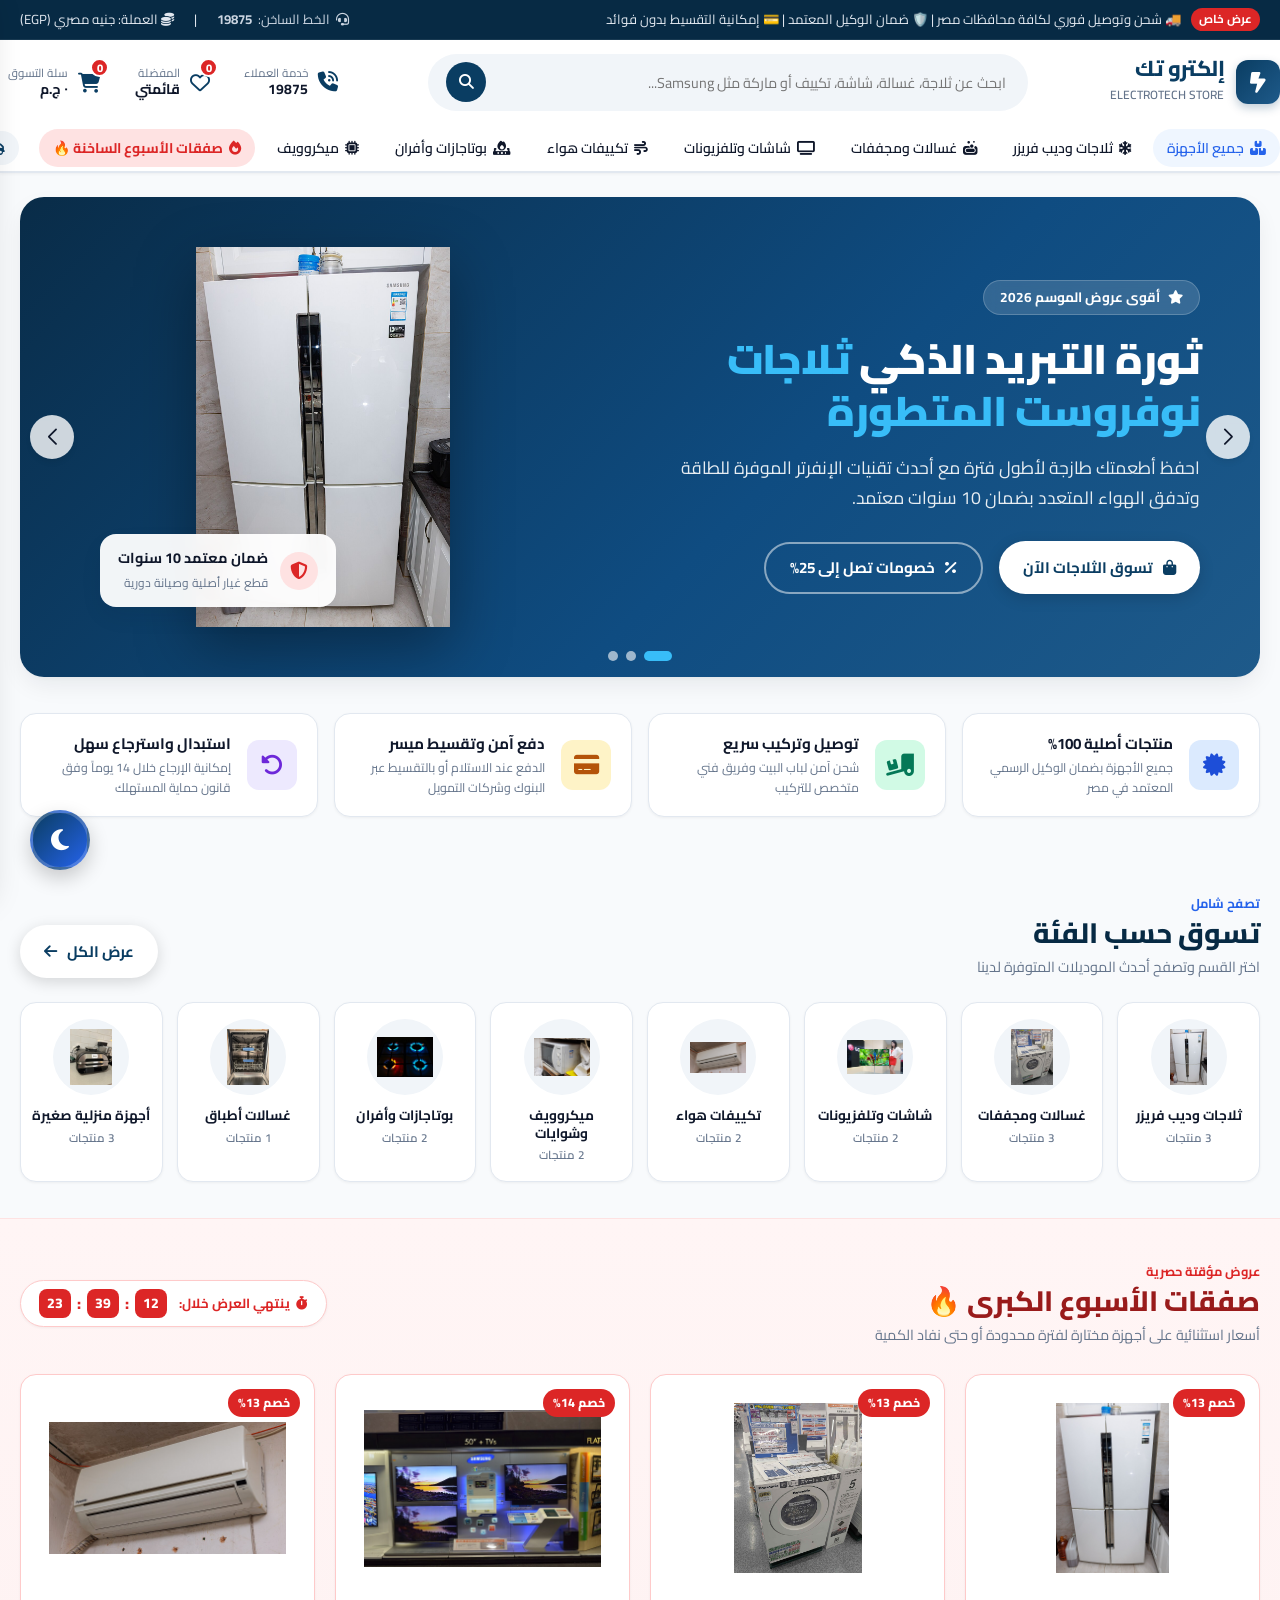
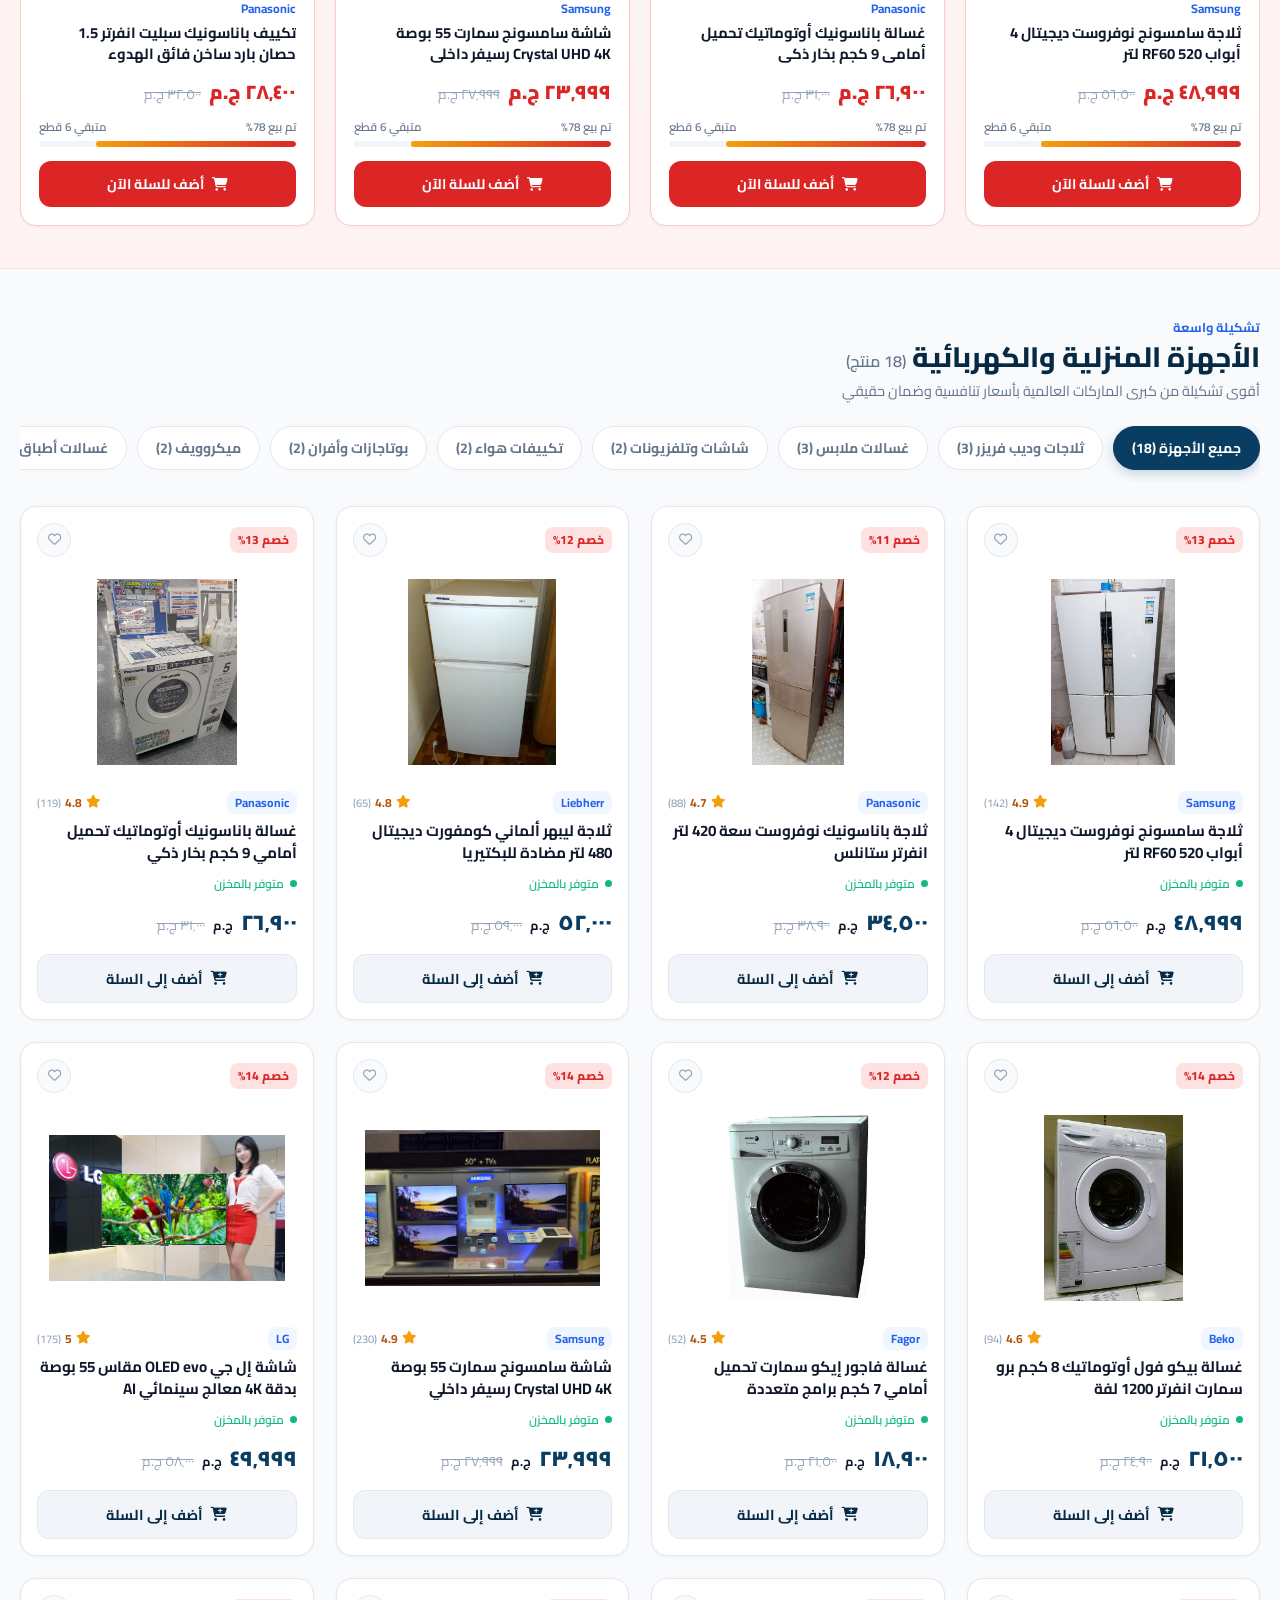
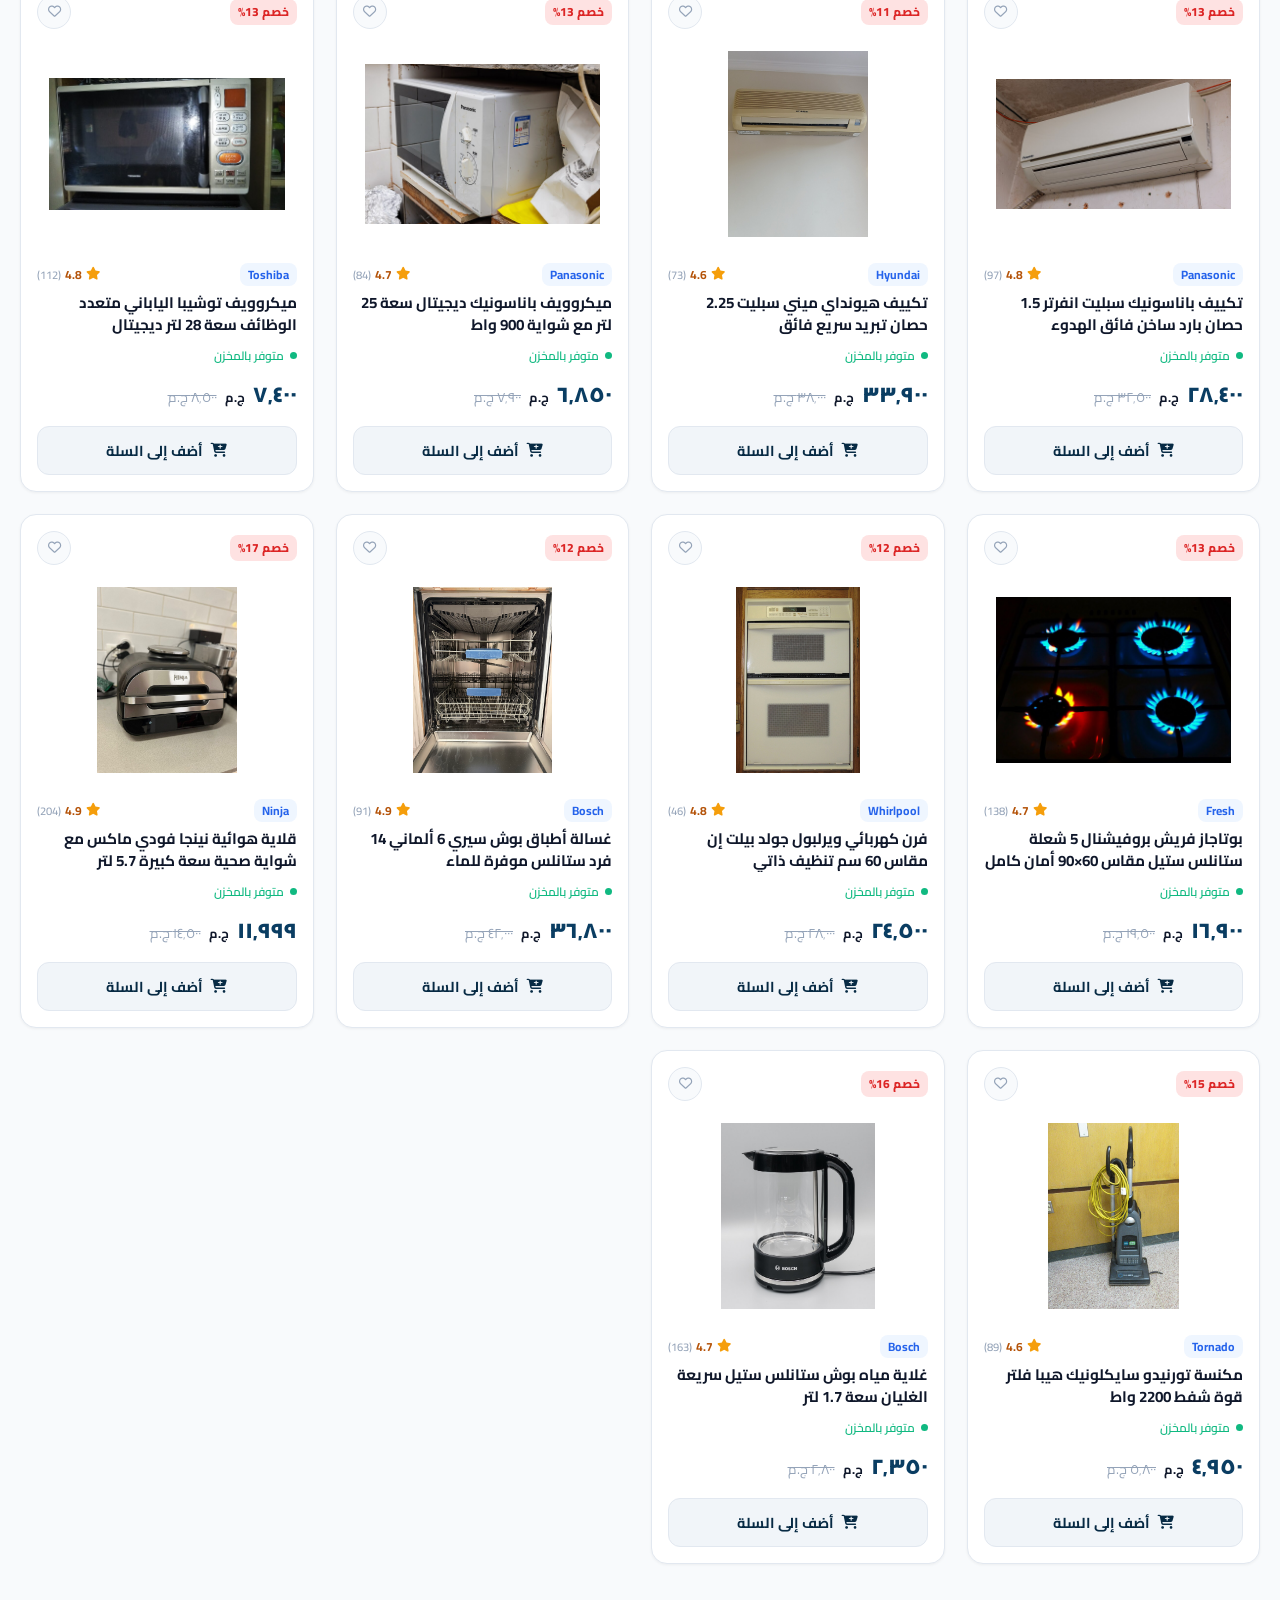
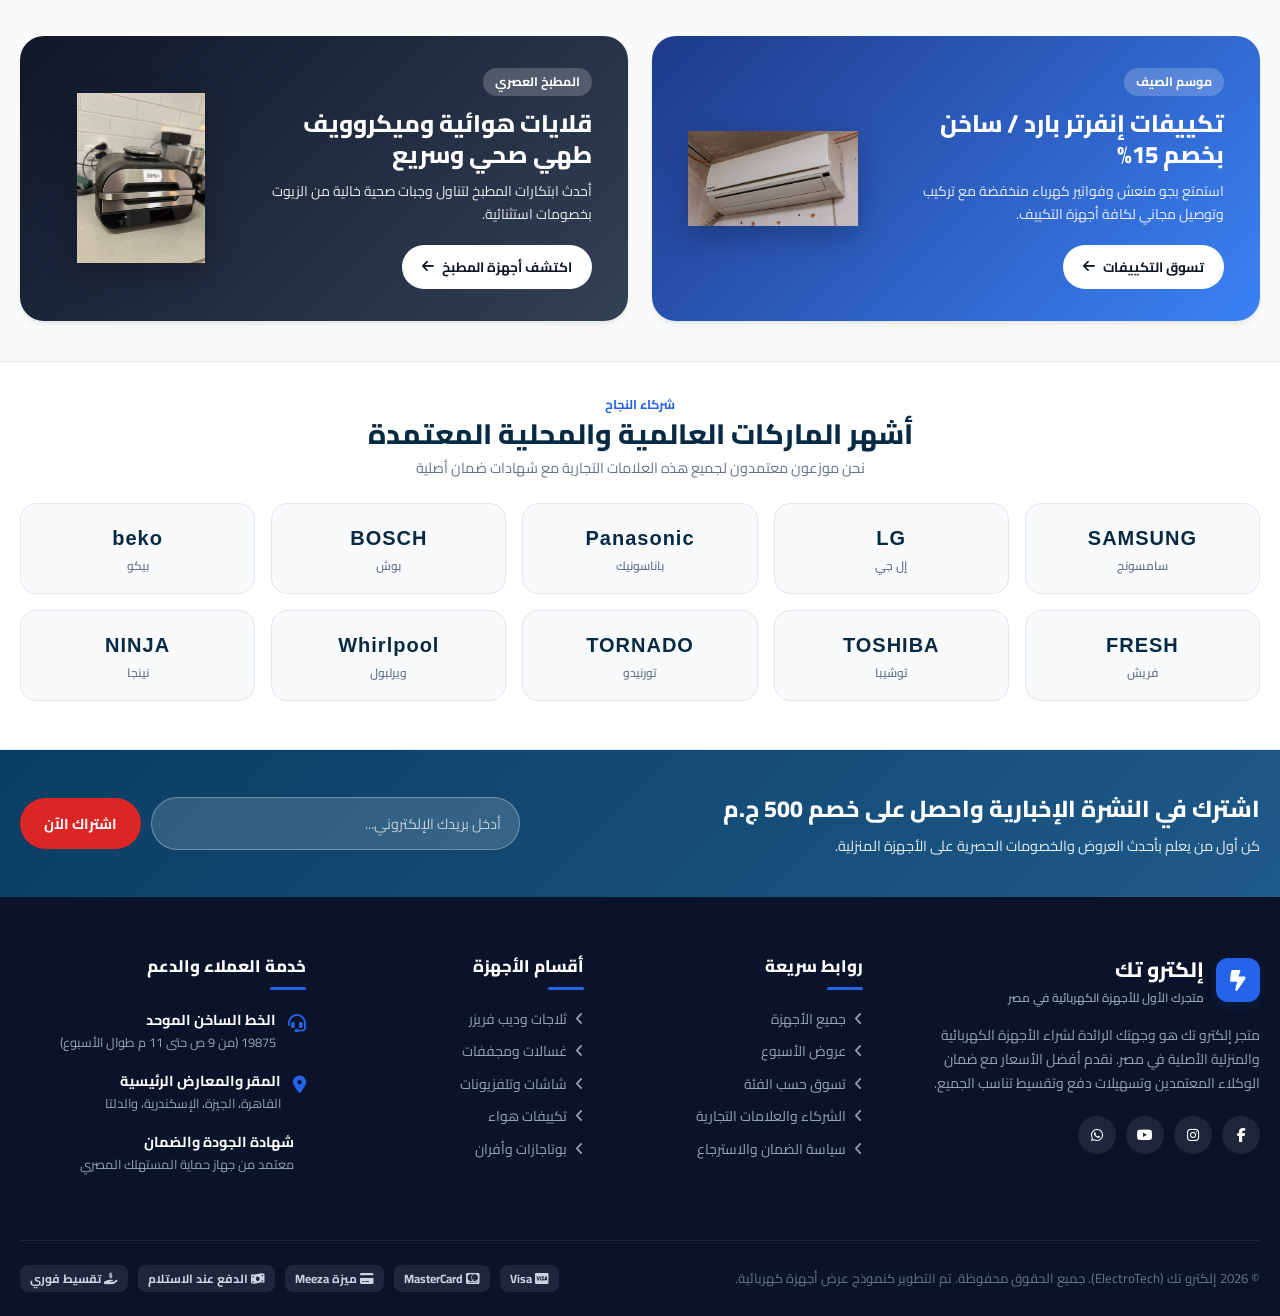
==== commit 80292fd1: "إضافة الوضع المظلم (Dark Mode) لصفحة index.html فقط" ====
--- a/index.html
+++ b/index.html
@@ -19,6 +19,59 @@
 
   <!-- Store Custom Stylesheet -->
   <link rel="stylesheet" href="css/style.css" />
+  
+  <!-- Dark Mode CSS -->
+  <style>
+    /* Dark mode toggle button styles */
+    .dark-mode-toggle {
+      position: fixed;
+      bottom: 30px;
+      left: 30px;
+      z-index: 999;
+      width: 60px;
+      height: 60px;
+      border-radius: 50%;
+      background: linear-gradient(135deg, #0a3d62 0%, #2563eb 100%);
+      color: white;
+      border: 3px solid rgba(255, 255, 255, 0.2);
+      display: flex;
+      align-items: center;
+      justify-content: center;
+      font-size: 1.5rem;
+      cursor: pointer;
+      box-shadow: 0 8px 20px rgba(0, 0, 0, 0.2);
+      transition: all 0.4s cubic-bezier(0.4, 0, 0.2, 1);
+    }
+    
+    .dark-mode-toggle:hover {
+      transform: scale(1.15) rotate(15deg);
+      box-shadow: 0 12px 30px rgba(37, 99, 235, 0.4);
+      border-color: rgba(255, 255, 255, 0.4);
+    }
+    
+    .dark-mode-toggle:active {
+      transform: scale(0.95);
+    }
+    
+    .dark-mode .dark-mode-toggle {
+      background: linear-gradient(135deg, #334155 0%, #1e293b 100%);
+      border-color: rgba(255, 255, 255, 0.1);
+    }
+    
+    .dark-mode .dark-mode-toggle:hover {
+      background: linear-gradient(135deg, #475569 0%, #334155 100%);
+      box-shadow: 0 12px 30px rgba(255, 193, 7, 0.3);
+    }
+    
+    /* Icon animation */
+    .dark-mode-toggle i {
+      transition: all 0.5s ease;
+    }
+    
+    .dark-mode-toggle:hover i {
+      transform: rotate(360deg);
+    }
+  </style>
 </head>
 <body>
 
@@ -703,5 +756,86 @@
   <!-- Store Data & App Scripts -->
   <script src="js/data.js"></script>
   <script src="js/app.js"></script>
+  
+  <!-- Dark Mode Toggle Button -->
+  <button class="dark-mode-toggle" id="darkModeToggle" title="تفعيل/إلغاء وضع الظلام" aria-label="تبديل الوضع المظلم">
+    <i class="fa-solid fa-moon" id="darkModeIcon"></i>
+  </button>
+  
+  <!-- Dark Mode JavaScript -->
+  <script>
+    // Dark mode functionality for index.html only
+    document.addEventListener('DOMContentLoaded', function() {
+      const darkModeToggle = document.getElementById('darkModeToggle');
+      const darkModeIcon = document.getElementById('darkModeIcon');
+      const htmlElement = document.documentElement;
+      
+      // Add smooth transition when toggling
+      htmlElement.style.transition = 'background-color 0.3s ease, color 0.3s ease';
+      
+      // Check for saved dark mode preference or prefer-color-scheme
+      const prefersDark = window.matchMedia('(prefers-color-scheme: dark)').matches;
+      const savedMode = localStorage.getItem('darkMode');
+      
+      // Initialize dark mode if previously saved or system prefers dark
+      if (savedMode === 'enabled' || (!savedMode && prefersDark)) {
+        enableDarkMode();
+      }
+      
+      // Toggle dark mode on button click
+      darkModeToggle.addEventListener('click', function() {
+        // Add click animation
+        this.style.transform = 'scale(0.9) rotate(180deg)';
+        setTimeout(() => {
+          this.style.transform = '';
+        }, 200);
+        
+        if (htmlElement.classList.contains('dark-mode')) {
+          disableDarkMode();
+        } else {
+          enableDarkMode();
+        }
+      });
+      
+      function enableDarkMode() {
+        htmlElement.classList.add('dark-mode');
+        darkModeIcon.className = 'fa-solid fa-sun';
+        darkModeToggle.title = 'إلغاء الوضع المظلم';
+        localStorage.setItem('darkMode', 'enabled');
+        
+        // Show toast notification
+        showToast('تم تفعيل الوضع المظلم', '🌙 تم التبديل إلى الوضع المظلم بنجاح');
+      }
+      
+      function disableDarkMode() {
+        htmlElement.classList.remove('dark-mode');
+        darkModeIcon.className = 'fa-solid fa-moon';
+        darkModeToggle.title = 'تفعيل الوضع المظلم';
+        localStorage.setItem('darkMode', 'disabled');
+        
+        // Show toast notification
+        showToast('تم إلغاء الوضع المظلم', '☀️ تم التبديل إلى الوضع العادي بنجاح');
+      }
+      
+      // Listen for system color scheme changes
+      window.matchMedia('(prefers-color-scheme: dark)').addEventListener('change', e => {
+        if (!localStorage.getItem('darkMode')) {
+          if (e.matches) {
+            enableDarkMode();
+          } else {
+            disableDarkMode();
+          }
+        }
+      });
+      
+      // Add keyboard shortcut (Ctrl/Cmd + D)
+      document.addEventListener('keydown', function(e) {
+        if ((e.ctrlKey || e.metaKey) && e.key === 'd') {
+          e.preventDefault();
+          darkModeToggle.click();
+        }
+      });
+    });
+  </script>
 </body>
 </html>
--- a/css/style.css
+++ b/css/style.css
@@ -2287,3 +2287,424 @@
     max-height: 260px;
   }
 }
+
+
+/* ============================================================
+   DARK MODE STYLES - وضع الظلام
+   ============================================================ */
+
+.dark-mode {
+  --bg-page: #0f172a;
+  --bg-surface: #1e293b;
+  --bg-subtle: #334155;
+  
+  --text-main: #e2e8f0;
+  --text-muted: #94a3b8;
+  --text-light: #64748b;
+  
+  --border-color: #334155;
+  --border-focus: #60a5fa;
+  
+  --shadow-sm: 0 1px 3px rgba(0, 0, 0, 0.3);
+  --shadow-md: 0 4px 6px -1px rgba(0, 0, 0, 0.4), 0 2px 4px -2px rgba(0, 0, 0, 0.3);
+  --shadow-lg: 0 10px 25px -3px rgba(0, 0, 0, 0.5), 0 4px 6px -4px rgba(0, 0, 0, 0.4);
+  --shadow-hover: 0 20px 30px -5px rgba(0, 0, 0, 0.6), 0 8px 10px -6px rgba(0, 0, 0, 0.5);
+}
+
+/* General Background */
+.dark-mode body {
+  background-color: #0f172a;
+  color: #e2e8f0;
+}
+
+/* Top Bar */
+.dark-mode .top-bar {
+  background: #020617;
+  border-bottom-color: #334155;
+}
+
+.dark-mode .top-bar-links a {
+  color: #94a3b8;
+}
+
+.dark-mode .top-bar-links a:hover {
+  color: #e2e8f0;
+}
+
+/* Header */
+.dark-mode .main-header {
+  background: #1e293b;
+  border-bottom-color: #334155;
+  box-shadow: 0 1px 3px rgba(0, 0, 0, 0.5);
+}
+
+.dark-mode .category-nav-bar {
+  background: #1e293b;
+  border-bottom-color: #334155;
+}
+
+.dark-mode .search-form {
+  background: #334155;
+}
+
+.dark-mode .search-form:focus-within {
+  background: #475569;
+  border-color: #60a5fa;
+}
+
+.dark-mode .search-input {
+  color: #e2e8f0;
+}
+
+.dark-mode .search-input::placeholder {
+  color: #64748b;
+}
+
+.dark-mode .header-action-btn:hover {
+  background: #334155;
+}
+
+.dark-mode .action-value {
+  color: #e2e8f0;
+}
+
+.dark-mode .cat-nav-link {
+  color: #cbd5e1;
+}
+
+.dark-mode .cat-nav-link:hover,
+.dark-mode .cat-nav-link.active {
+  background: #334155;
+  color: #60a5fa;
+}
+
+.dark-mode .hotline-badge {
+  background: #334155;
+  color: #60a5fa;
+}
+
+/* Search Dropdown */
+.dark-mode .search-results-dropdown {
+  background: #1e293b;
+  border-color: #334155;
+}
+
+.dark-mode .search-result-item {
+  border-bottom-color: #334155;
+}
+
+.dark-mode .search-result-item:hover {
+  background: #334155;
+}
+
+.dark-mode .search-result-item img {
+  background: #334155;
+}
+
+.dark-mode .search-result-title {
+  color: #e2e8f0;
+}
+
+/* Trust Section */
+.dark-mode .trust-card {
+  background: #1e293b;
+  border-color: #334155;
+}
+
+.dark-mode .trust-card:hover {
+  border-color: #475569;
+  box-shadow: 0 4px 12px rgba(0, 0, 0, 0.4);
+}
+
+.dark-mode .trust-info h3 {
+  color: #e2e8f0;
+}
+
+.dark-mode .trust-info p {
+  color: #94a3b8;
+}
+
+/* Categories */
+.dark-mode .category-card {
+  background: #1e293b;
+  border-color: #334155;
+}
+
+.dark-mode .category-card:hover,
+.dark-mode .category-card.active {
+  background: #334155;
+  border-color: #60a5fa;
+}
+
+.dark-mode .category-card-img {
+  background: #334155;
+}
+
+.dark-mode .category-card:hover .category-card-img {
+  background: #475569;
+}
+
+.dark-mode .category-card-title {
+  color: #e2e8f0;
+}
+
+.dark-mode .category-card-count {
+  color: #94a3b8;
+}
+
+/* Section Headers */
+.dark-mode .section-title {
+  color: #e2e8f0;
+}
+
+.dark-mode .section-subtitle {
+  color: #94a3b8;
+}
+
+/* Deals Section */
+.dark-mode .deals-section {
+  background: #0f172a;
+  border-top-color: #334155;
+  border-bottom-color: #334155;
+}
+
+.dark-mode .deals-countdown-box {
+  background: #1e293b;
+  border-color: #dc2626;
+}
+
+.dark-mode .deal-card {
+  background: #1e293b;
+  border-color: #334155;
+}
+
+.dark-mode .deal-card:hover {
+  border-color: #dc2626;
+  box-shadow: 0 12px 25px -4px rgba(220, 38, 38, 0.3);
+}
+
+.dark-mode .deal-title {
+  color: #e2e8f0;
+}
+
+.dark-mode .progress-bar-bg {
+  background: #334155;
+}
+
+/* Products Section */
+.dark-mode .products-section {
+  background: #0f172a;
+}
+
+.dark-mode .filter-tab-btn {
+  background: #1e293b;
+  border-color: #334155;
+  color: #94a3b8;
+}
+
+.dark-mode .filter-tab-btn:hover {
+  border-color: #60a5fa;
+  color: #60a5fa;
+}
+
+.dark-mode .filter-tab-btn.active {
+  background: var(--primary);
+  border-color: var(--primary);
+  color: #ffffff;
+}
+
+.dark-mode .product-card {
+  background: #1e293b;
+  border-color: #334155;
+}
+
+.dark-mode .product-card:hover {
+  border-color: #475569;
+  box-shadow: 0 20px 30px -5px rgba(0, 0, 0, 0.6);
+}
+
+.dark-mode .card-wishlist-btn {
+  background: #334155;
+  border-color: #475569;
+  color: #94a3b8;
+}
+
+.dark-mode .card-image-box {
+  background: #334155;
+}
+
+.dark-mode .card-title {
+  color: #e2e8f0;
+}
+
+.dark-mode .card-add-btn {
+  background: #334155;
+  border-color: #475569;
+  color: #e2e8f0;
+}
+
+.dark-mode .card-add-btn:hover {
+  background: var(--primary);
+  border-color: var(--primary);
+  color: #ffffff;
+}
+
+/* Promo Banners */
+.dark-mode .promo-banner {
+  opacity: 0.95;
+}
+
+/* Brands Section */
+.dark-mode .brands-section {
+  background: #1e293b;
+  border-top-color: #334155;
+  border-bottom-color: #334155;
+}
+
+.dark-mode .brand-card {
+  background: #0f172a;
+  border-color: #334155;
+}
+
+.dark-mode .brand-card:hover {
+  background: #1e293b;
+  border-color: #60a5fa;
+}
+
+.dark-mode .brand-logo-text {
+  color: #e2e8f0;
+}
+
+.dark-mode .brand-ar-name {
+  color: #94a3b8;
+}
+
+/* Newsletter */
+.dark-mode .newsletter-input {
+  background: rgba(255, 255, 255, 0.1);
+  border-color: rgba(255, 255, 255, 0.2);
+  color: #e2e8f0;
+}
+
+.dark-mode .newsletter-input::placeholder {
+  color: rgba(255, 255, 255, 0.6);
+}
+
+/* Footer */
+.dark-mode .site-footer {
+  background: #020617;
+  border-top-color: #334155;
+}
+
+.dark-mode .footer-col h4 {
+  color: #e2e8f0;
+}
+
+.dark-mode .footer-about p {
+  color: #94a3b8;
+}
+
+.dark-mode .footer-links a {
+  color: #94a3b8;
+}
+
+.dark-mode .footer-links a:hover {
+  color: #e2e8f0;
+}
+
+.dark-mode .footer-contact-item strong {
+  color: #e2e8f0;
+}
+
+.dark-mode .footer-contact-item span {
+  color: #94a3b8;
+}
+
+.dark-mode .footer-copyright {
+  color: #64748b;
+}
+
+.dark-mode .footer-bottom {
+  border-top-color: #334155;
+}
+
+/* Cart Drawer */
+.dark-mode .cart-drawer {
+  background: #1e293b;
+  border-left-color: #334155;
+}
+
+.dark-mode .cart-drawer-header {
+  border-bottom-color: #334155;
+  color: #e2e8f0;
+}
+
+.dark-mode .cart-drawer-body {
+  background: #1e293b;
+}
+
+.dark-mode .cart-item-card {
+  background: #334155;
+  border-color: #475569;
+}
+
+.dark-mode .cart-item-title {
+  color: #e2e8f0;
+}
+
+.dark-mode .cart-drawer-footer {
+  background: #334155;
+  border-top-color: #475569;
+}
+
+/* Checkout Modal */
+.dark-mode .checkout-modal-overlay {
+  background: rgba(0, 0, 0, 0.8);
+}
+
+.dark-mode .checkout-modal-card {
+  background: #1e293b;
+  color: #e2e8f0;
+}
+
+.dark-mode .checkout-modal-card h3 {
+  color: #e2e8f0;
+}
+
+.dark-mode .checkout-modal-card input,
+.dark-mode .checkout-modal-card select,
+.dark-mode .checkout-modal-card textarea {
+  background: #334155;
+  border-color: #475569;
+  color: #e2e8f0;
+}
+
+.dark-mode .checkout-modal-card input::placeholder,
+.dark-mode .checkout-modal-card textarea::placeholder {
+  color: #64748b;
+}
+
+/* Toast Notifications */
+.dark-mode .toast-notification {
+  background: #1e293b;
+  border-color: #334155;
+  color: #e2e8f0;
+}
+
+.dark-mode .toast-notification.success {
+  border-right-color: var(--success);
+}
+
+.dark-mode .toast-notification.error {
+  border-right-color: var(--sale);
+}
+
+/* Scroll to top button */
+.dark-mode .scroll-to-top {
+  background: #334155;
+  color: #e2e8f0;
+}
+
+.dark-mode .scroll-to-top:hover {
+  background: var(--primary);
+}
